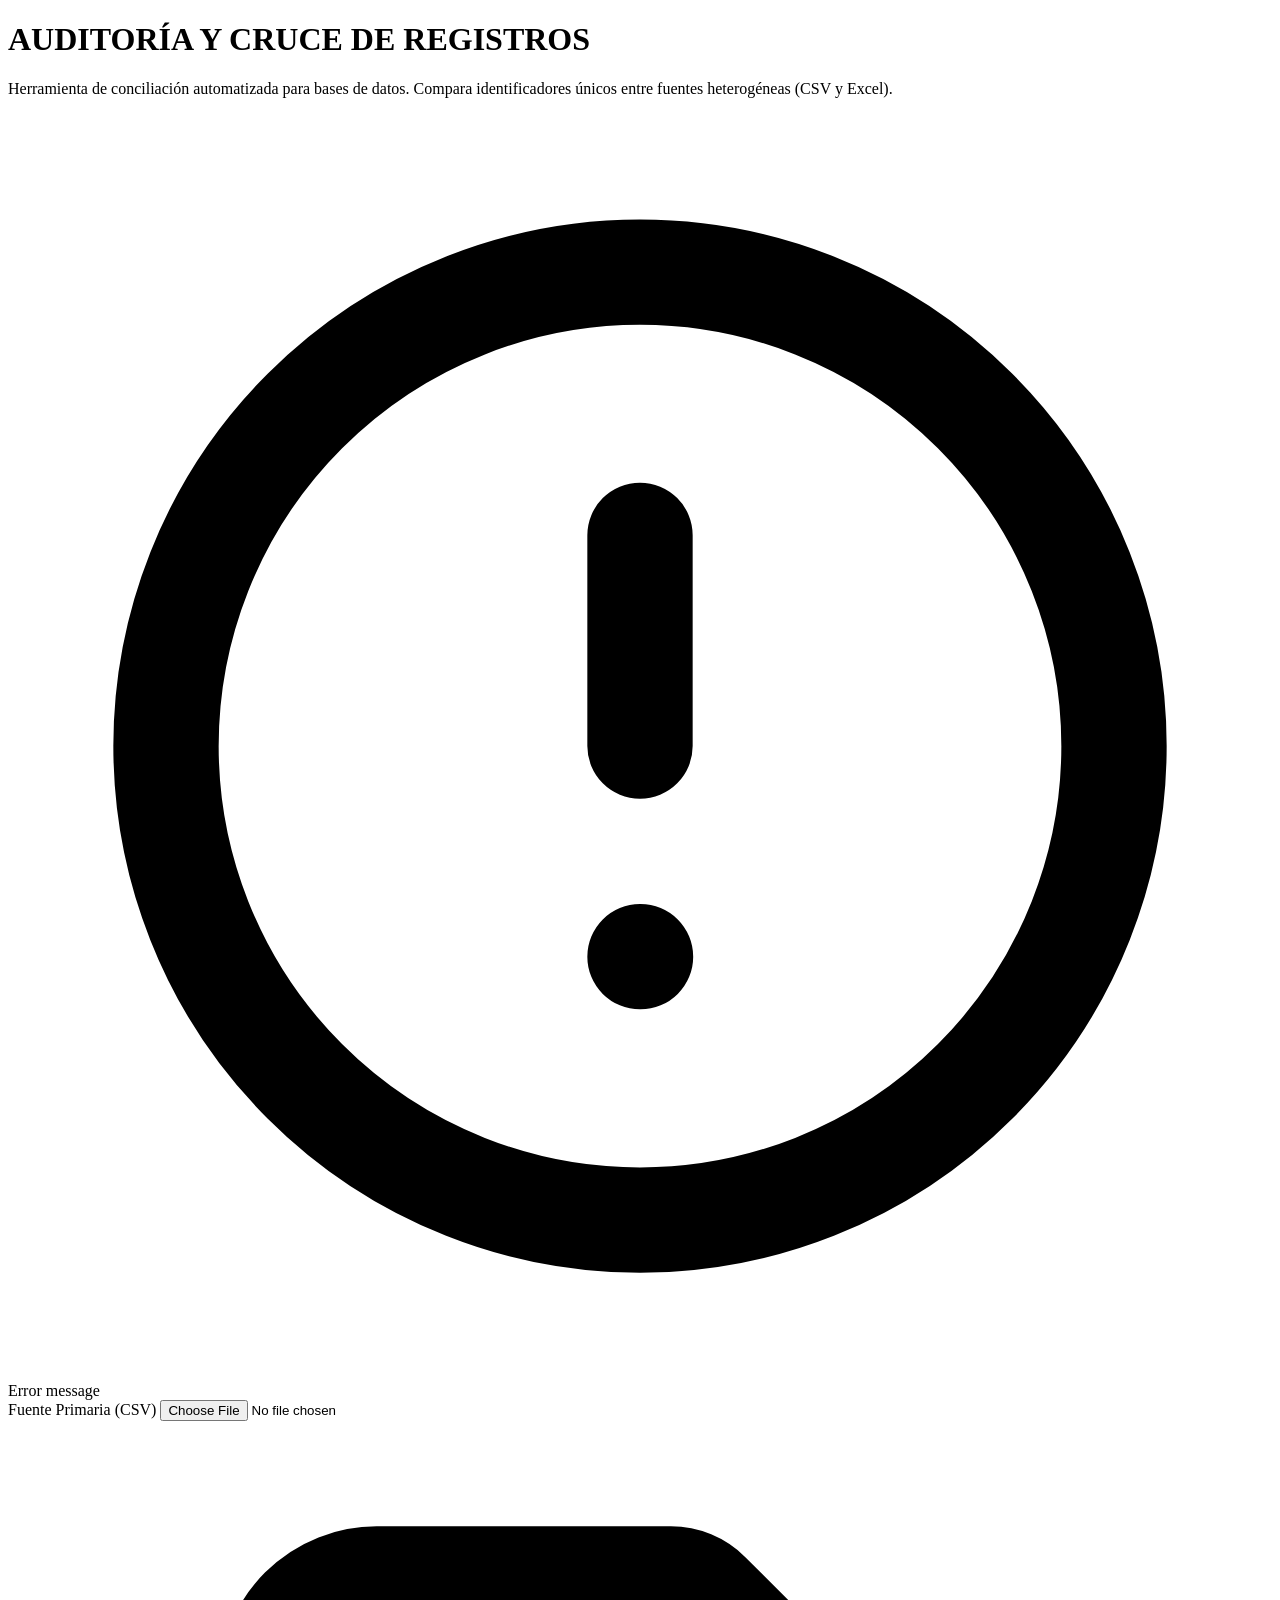
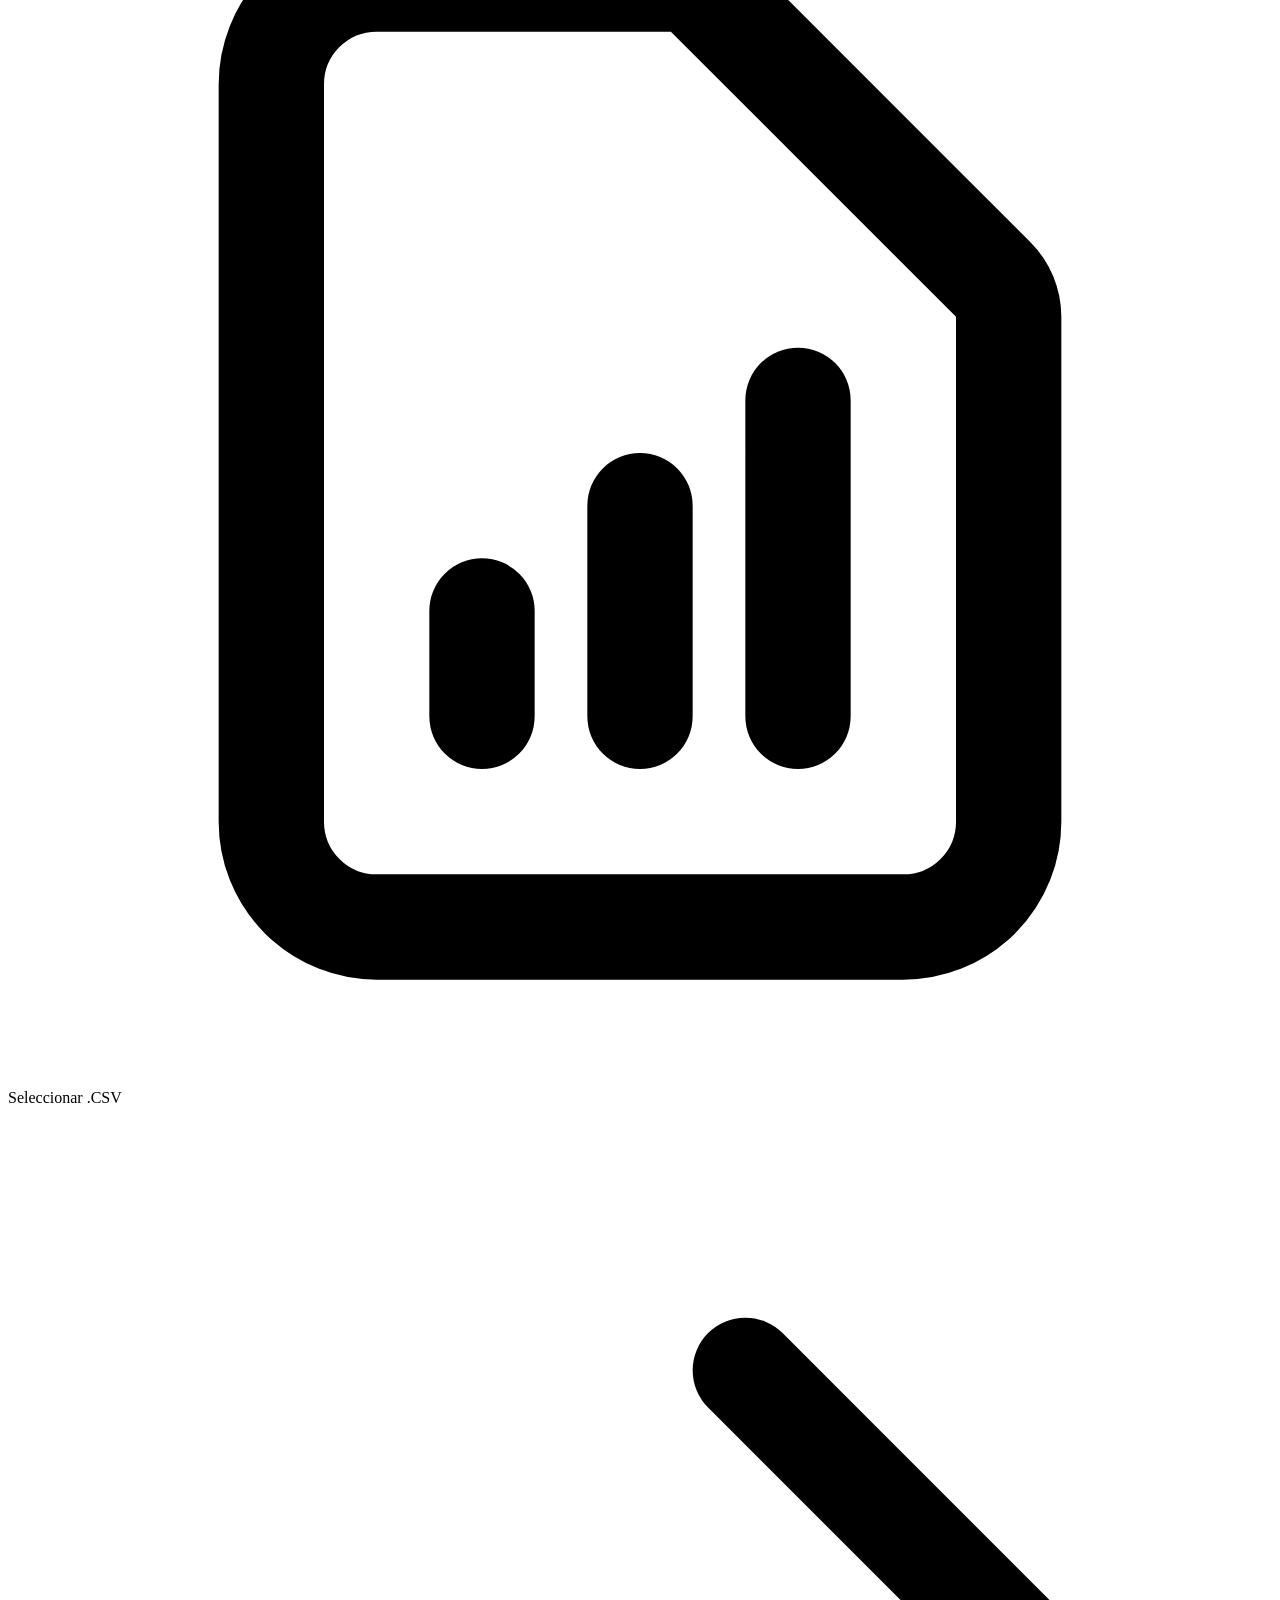
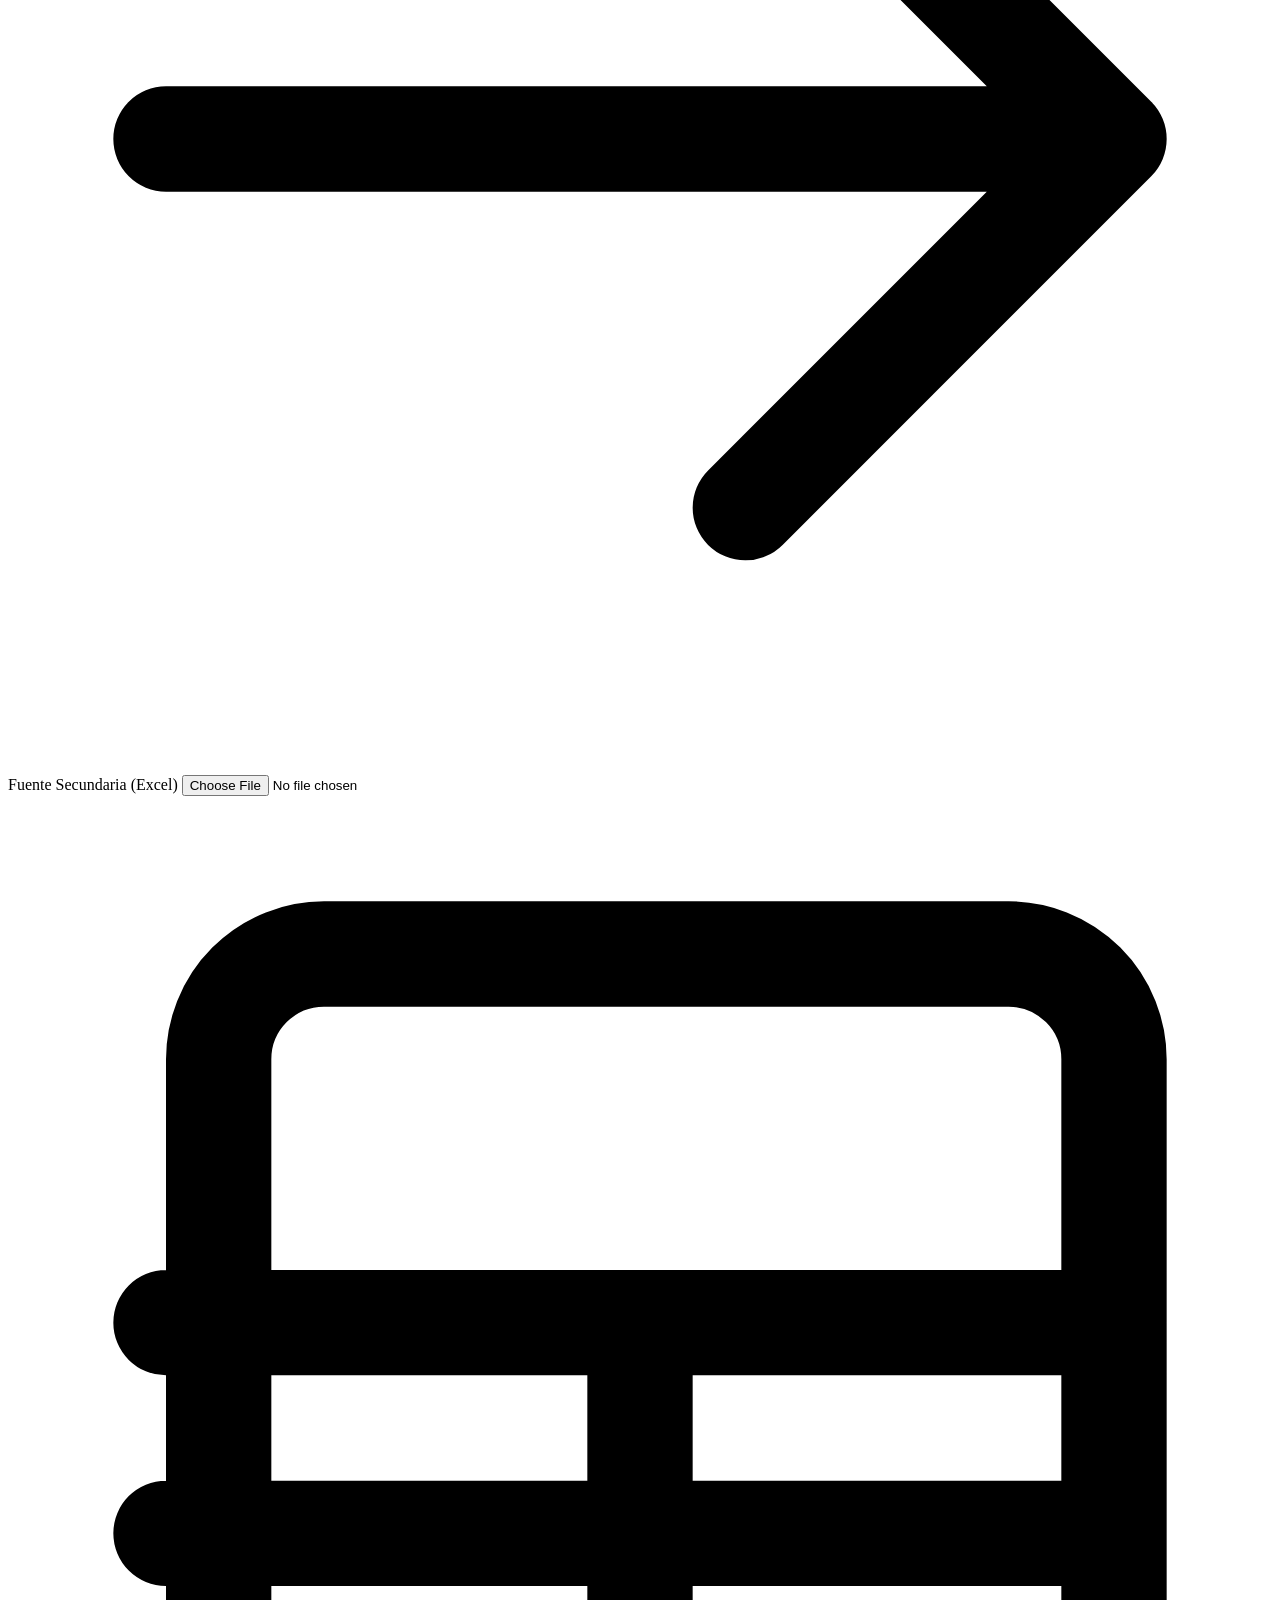
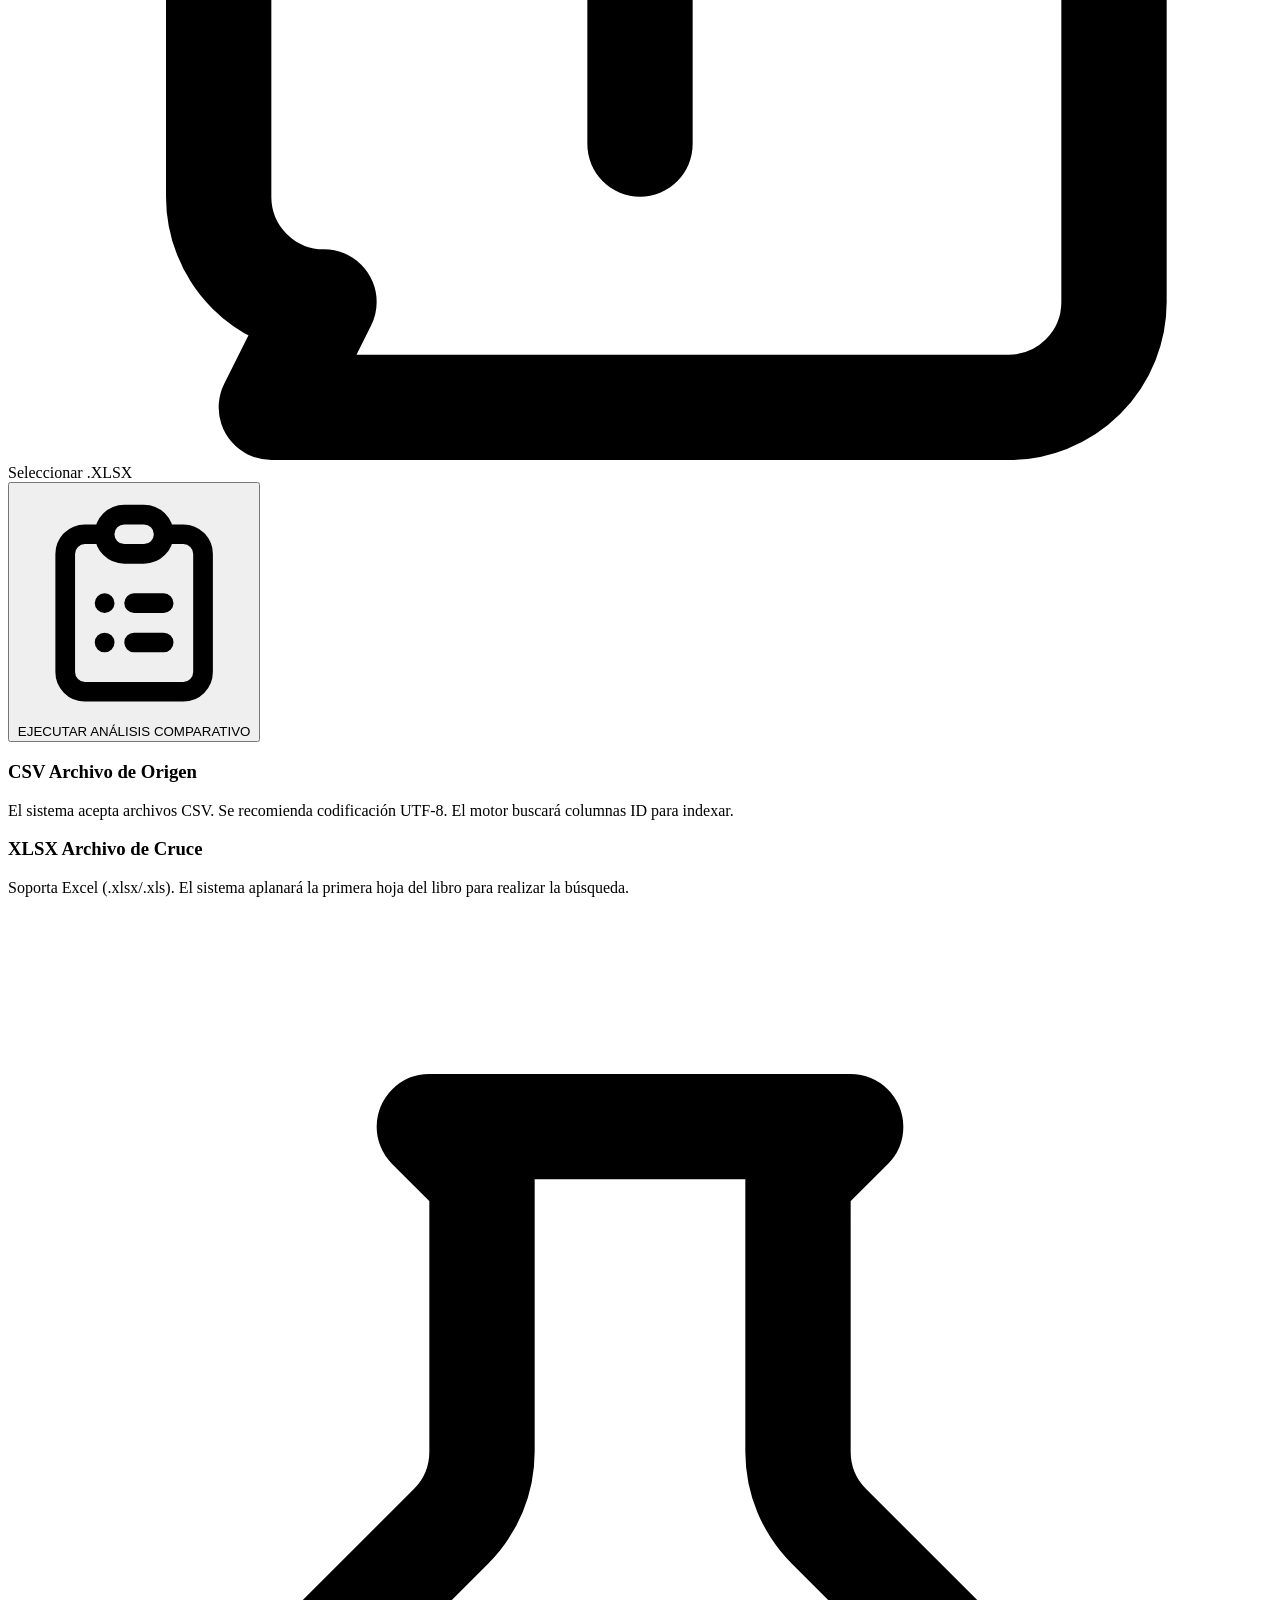
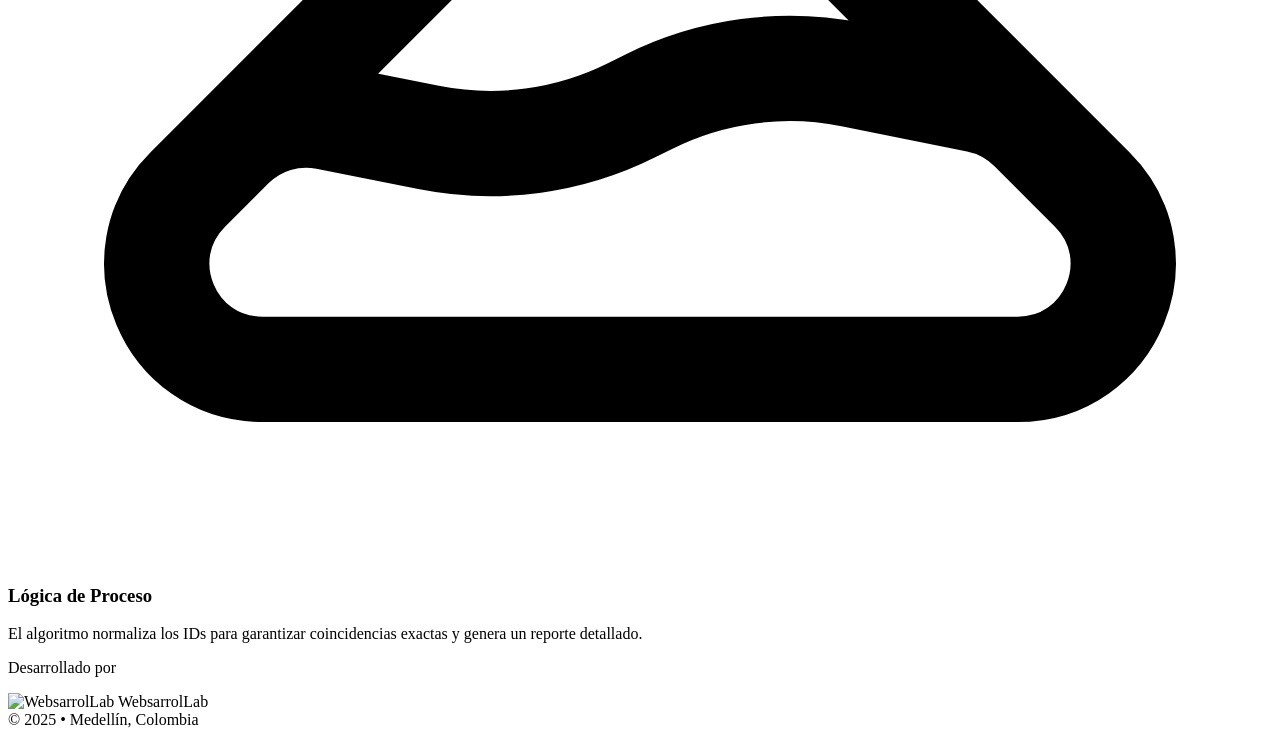
==== src/main/resources/templates/index.html @ a7fdc9ed "feat(excel): soporte multi-hojas Excel (LIVEJOY, SALSA, Olive)" ====
<!DOCTYPE html>
<html xmlns:th="http://www.thymeleaf.org">
<head>
    <meta charset="UTF-8">
    <meta name="viewport" content="width=device-width, initial-scale=1.0">
    <title>Sistema de Auditoría</title>
    <script src="https://cdn.tailwindcss.com"></script>
    <link href="https://fonts.googleapis.com/css2?family=JetBrains+Mono:wght@400;700&family=Plus+Jakarta+Sans:wght@400;600;800&display=swap" rel="stylesheet">
    <script>
        tailwind.config = {
            darkMode: 'class',
            theme: {
                extend: {
                    fontFamily: {
                        sans: ['"Plus Jakarta Sans"', 'sans-serif'],
                        mono: ['"JetBrains Mono"', 'monospace'],
                    },
                    colors: {
                        slate: { 850: '#1e293b', 900: '#0f172a' },
                        accent: '#f97316',
                        brand: '#3b82f6',
                    }
                }
            }
        }
    </script>
</head>
<body class="font-sans text-slate-800 antialiased bg-gray-50">

    <div class="min-h-screen flex flex-col relative">
        
        <div class="bg-slate-900 text-white pt-12 pb-24 relative overflow-hidden shadow-xl z-10">
            <div class="absolute top-0 left-0 w-full h-2 bg-gradient-to-r from-brand-500 via-blue-400 to-accent"></div>
            
            <div class="max-w-6xl mx-auto px-4 sm:px-6 lg:px-8 relative z-10">
                <div class="text-center mb-10">
                    <h1 class="text-3xl md:text-4xl font-extrabold tracking-tight mb-4">
                        AUDITORÍA Y CRUCE DE REGISTROS
                    </h1>
                    <p class="text-slate-400 max-w-2xl mx-auto text-lg font-light">
                        Herramienta de conciliación automatizada para bases de datos. Compara identificadores únicos entre fuentes heterogéneas (CSV y Excel).
                    </p>
                </div>

                <div class="bg-slate-800 rounded-2xl shadow-2xl border border-slate-700 p-1 md:p-8 max-w-4xl mx-auto relative top-4">
                    
                    <div th:if="${error}" class="mb-6 mx-4 bg-red-900/50 border border-red-500 text-red-200 px-4 py-3 rounded flex items-center gap-3">
                        <svg class="w-5 h-5 text-red-400" fill="none" viewBox="0 0 24 24" stroke="currentColor"><path stroke-linecap="round" stroke-linejoin="round" stroke-width="2" d="M12 8v4m0 4h.01M21 12a9 9 0 11-18 0 9 9 0 0118 0z"/></svg>
                        <span class="font-mono text-sm" th:text="${error}">Error message</span>
                    </div>

                    <form action="/compare" method="post" enctype="multipart/form-data" id="uploadForm" class="grid grid-cols-1 md:grid-cols-11 gap-6 items-center p-4">
                        
                        <div class="md:col-span-5 group">
                            <label class="block text-xs font-bold text-slate-400 uppercase tracking-wider mb-2">Fuente Primaria (CSV)</label>
                            <input type="file" name="csvFile" id="csvFile" accept=".csv" class="hidden" onchange="updateUI(this, 'csvBox', 'csvIcon')">
                            <label for="csvFile" id="csvBox" class="flex flex-col items-center justify-center h-32 border-2 border-dashed border-slate-600 rounded-xl cursor-pointer hover:border-brand-500 hover:bg-slate-700/50 transition-all">
                                <svg id="csvIcon" class="w-8 h-8 text-slate-500 mb-2 group-hover:text-brand-400 transition-colors" fill="none" stroke="currentColor" viewBox="0 0 24 24"><path stroke-linecap="round" stroke-linejoin="round" stroke-width="2" d="M9 17v-2m3 2v-4m3 4v-6m2 10H7a2 2 0 01-2-2V5a2 2 0 012-2h5.586a1 1 0 01.707.293l5.414 5.414a1 1 0 01.293.707V19a2 2 0 01-2 2z"></path></svg>
                                <span class="text-sm font-mono text-slate-300 file-name">Seleccionar .CSV</span>
                            </label>
                        </div>

                        <div class="md:col-span-1 flex justify-center">
                            <div class="w-8 h-8 rounded-full bg-slate-700 flex items-center justify-center text-slate-400">
                                <svg class="w-4 h-4" fill="none" stroke="currentColor" viewBox="0 0 24 24"><path stroke-linecap="round" stroke-linejoin="round" stroke-width="2" d="M14 5l7 7m0 0l-7 7m7-7H3"></path></svg>
                            </div>
                        </div>

                        <div class="md:col-span-5 group">
                            <label class="block text-xs font-bold text-slate-400 uppercase tracking-wider mb-2">Fuente Secundaria (Excel)</label>
                            <input type="file" name="excelFile" id="excelFile" accept=".xlsx,.xls" class="hidden" onchange="updateUI(this, 'excelBox', 'excelIcon')">
                            <label for="excelFile" id="excelBox" class="flex flex-col items-center justify-center h-32 border-2 border-dashed border-slate-600 rounded-xl cursor-pointer hover:border-emerald-500 hover:bg-slate-700/50 transition-all">
                                <svg id="excelIcon" class="w-8 h-8 text-slate-500 mb-2 group-hover:text-emerald-400 transition-colors" fill="none" stroke="currentColor" viewBox="0 0 24 24"><path stroke-linecap="round" stroke-linejoin="round" stroke-width="2" d="M3 10h18M3 14h18m-9-4v8m-7 5h14a2 2 0 002-2V5a2 2 0 00-2-2H6a2 2 0 00-2 2v14a2 2 0 002 2z"></path></svg>
                                <span class="text-sm font-mono text-slate-300 file-name">Seleccionar .XLSX</span>
                            </label>
                        </div>

                        <div class="md:col-span-11 mt-2">
                            <button type="submit" id="submitBtn" class="w-full py-4 px-6 bg-accent hover:bg-orange-600 text-white font-bold rounded-lg shadow-lg transform transition hover:-translate-y-0.5 focus:ring-4 focus:ring-orange-500/30 flex items-center justify-center gap-2">
                                <svg class="w-5 h-5" fill="none" stroke="currentColor" viewBox="0 0 24 24"><path stroke-linecap="round" stroke-linejoin="round" stroke-width="2" d="M9 5H7a2 2 0 00-2 2v12a2 2 0 002 2h10a2 2 0 002-2V7a2 2 0 00-2-2h-2M9 5a2 2 0 002 2h2a2 2 0 002-2M9 5a2 2 0 012-2h2a2 2 0 012 2m-3 7h3m-3 4h3m-6-4h.01M9 16h.01"></path></svg>
                                EJECUTAR ANÁLISIS COMPARATIVO
                            </button>
                        </div>
                    </form>
                </div>
            </div>
        </div>

        <div class="flex-grow flex flex-col justify-center py-12 bg-gray-50">
            <div class="max-w-6xl mx-auto px-4 sm:px-6 lg:px-8 w-full">
                <div class="grid grid-cols-1 md:grid-cols-3 gap-10">
                    <div>
                        <h3 class="text-lg font-bold text-slate-900 mb-3 flex items-center gap-2">
                            <span class="px-2 py-1 bg-blue-100 text-blue-700 text-xs font-mono rounded">CSV</span>
                            Archivo de Origen
                        </h3>
                        <p class="text-slate-600 text-sm leading-relaxed">
                            El sistema acepta archivos CSV. Se recomienda codificación UTF-8. El motor buscará columnas ID para indexar.
                        </p>
                    </div>
                    <div>
                        <h3 class="text-lg font-bold text-slate-900 mb-3 flex items-center gap-2">
                            <span class="px-2 py-1 bg-emerald-100 text-emerald-700 text-xs font-mono rounded">XLSX</span>
                            Archivo de Cruce
                        </h3>
                        <p class="text-slate-600 text-sm leading-relaxed">
                            Soporta Excel (.xlsx/.xls). El sistema aplanará la primera hoja del libro para realizar la búsqueda.
                        </p>
                    </div>
                    <div>
                        <h3 class="text-lg font-bold text-slate-900 mb-3 flex items-center gap-2">
                            <svg class="w-5 h-5 text-accent" fill="none" stroke="currentColor" viewBox="0 0 24 24"><path stroke-linecap="round" stroke-linejoin="round" stroke-width="2" d="M19.428 15.428a2 2 0 00-1.022-.547l-2.384-.477a6 6 0 00-3.86.517l-.318.158a6 6 0 01-3.86.517L6.05 15.21a2 2 0 00-1.806.547M8 4h8l-1 1v5.172a2 2 0 00.586 1.414l5 5c1.26 1.26.367 3.414-1.415 3.414H4.828c-1.782 0-2.674-2.154-1.414-3.414l5-5A2 2 0 009 10.172V5L8 4z"></path></svg>
                            Lógica de Proceso
                        </h3>
                        <p class="text-slate-600 text-sm leading-relaxed">
                            El algoritmo normaliza los IDs para garantizar coincidencias exactas y genera un reporte detallado.
                        </p>
                    </div>
                </div>
            </div>
        </div>
    </div>
    <footer class="bg-slate-900 border-t-4 border-accent/20 py-6">
        <div class="max-w-6xl mx-auto px-4 flex flex-col md:flex-row items-center justify-center md:justify-between gap-4">
            
            <div class="flex items-center gap-4">
                <p class="text-[10px] font-bold uppercase tracking-widest text-slate-400">
                    Desarrollado por
                </p>
                <div class="flex items-center gap-3 group cursor-pointer">
                    <img th:src="@{/logo.jpeg}" src="/logo.jpeg" alt="WebsarrolLab" class="h-10 w-auto rounded-full border-2 border-slate-700 group-hover:border-accent transition-colors">
                    <span class="text-white font-bold tracking-tight group-hover:text-accent transition-colors">WebsarrolLab</span>
                </div>
            </div>
            
            <div class="text-[10px] text-slate-500 font-mono">
                © 2025 • Medellín, Colombia
            </div>
        </div>
    </footer>

    <script>
        function updateUI(input, boxId, iconId) {
            const box = document.getElementById(boxId);
            const icon = document.getElementById(iconId);
            const span = box.querySelector('.file-name');
            
            if (input.files && input.files[0]) {
                span.textContent = input.files[0].name;
                span.classList.add('text-white', 'font-bold');
                span.classList.remove('text-slate-300');
                box.classList.remove('border-dashed', 'border-slate-600');
                box.classList.add('border-solid', 'border-brand-500', 'bg-slate-700');
                icon.classList.add('text-white');
                icon.classList.remove('text-slate-500');
            }
        }

        document.getElementById('uploadForm').addEventListener('submit', function() {
            const btn = document.getElementById('submitBtn');
            btn.innerHTML = '<svg class="animate-spin -ml-1 mr-3 h-5 w-5 text-white" xmlns="http://www.w3.org/2000/svg" fill="none" viewBox="0 0 24 24"><circle class="opacity-25" cx="12" cy="12" r="10" stroke="currentColor" stroke-width="4"></circle><path class="opacity-75" fill="currentColor" d="M4 12a8 8 0 018-8V0C5.373 0 0 5.373 0 12h4zm2 5.291A7.962 7.962 0 014 12H0c0 3.042 1.135 5.824 3 7.938l3-2.647z"></path></svg> PROCESANDO...';
            btn.classList.add('opacity-75', 'cursor-not-allowed');
        });
    </script>
</body>
</html>
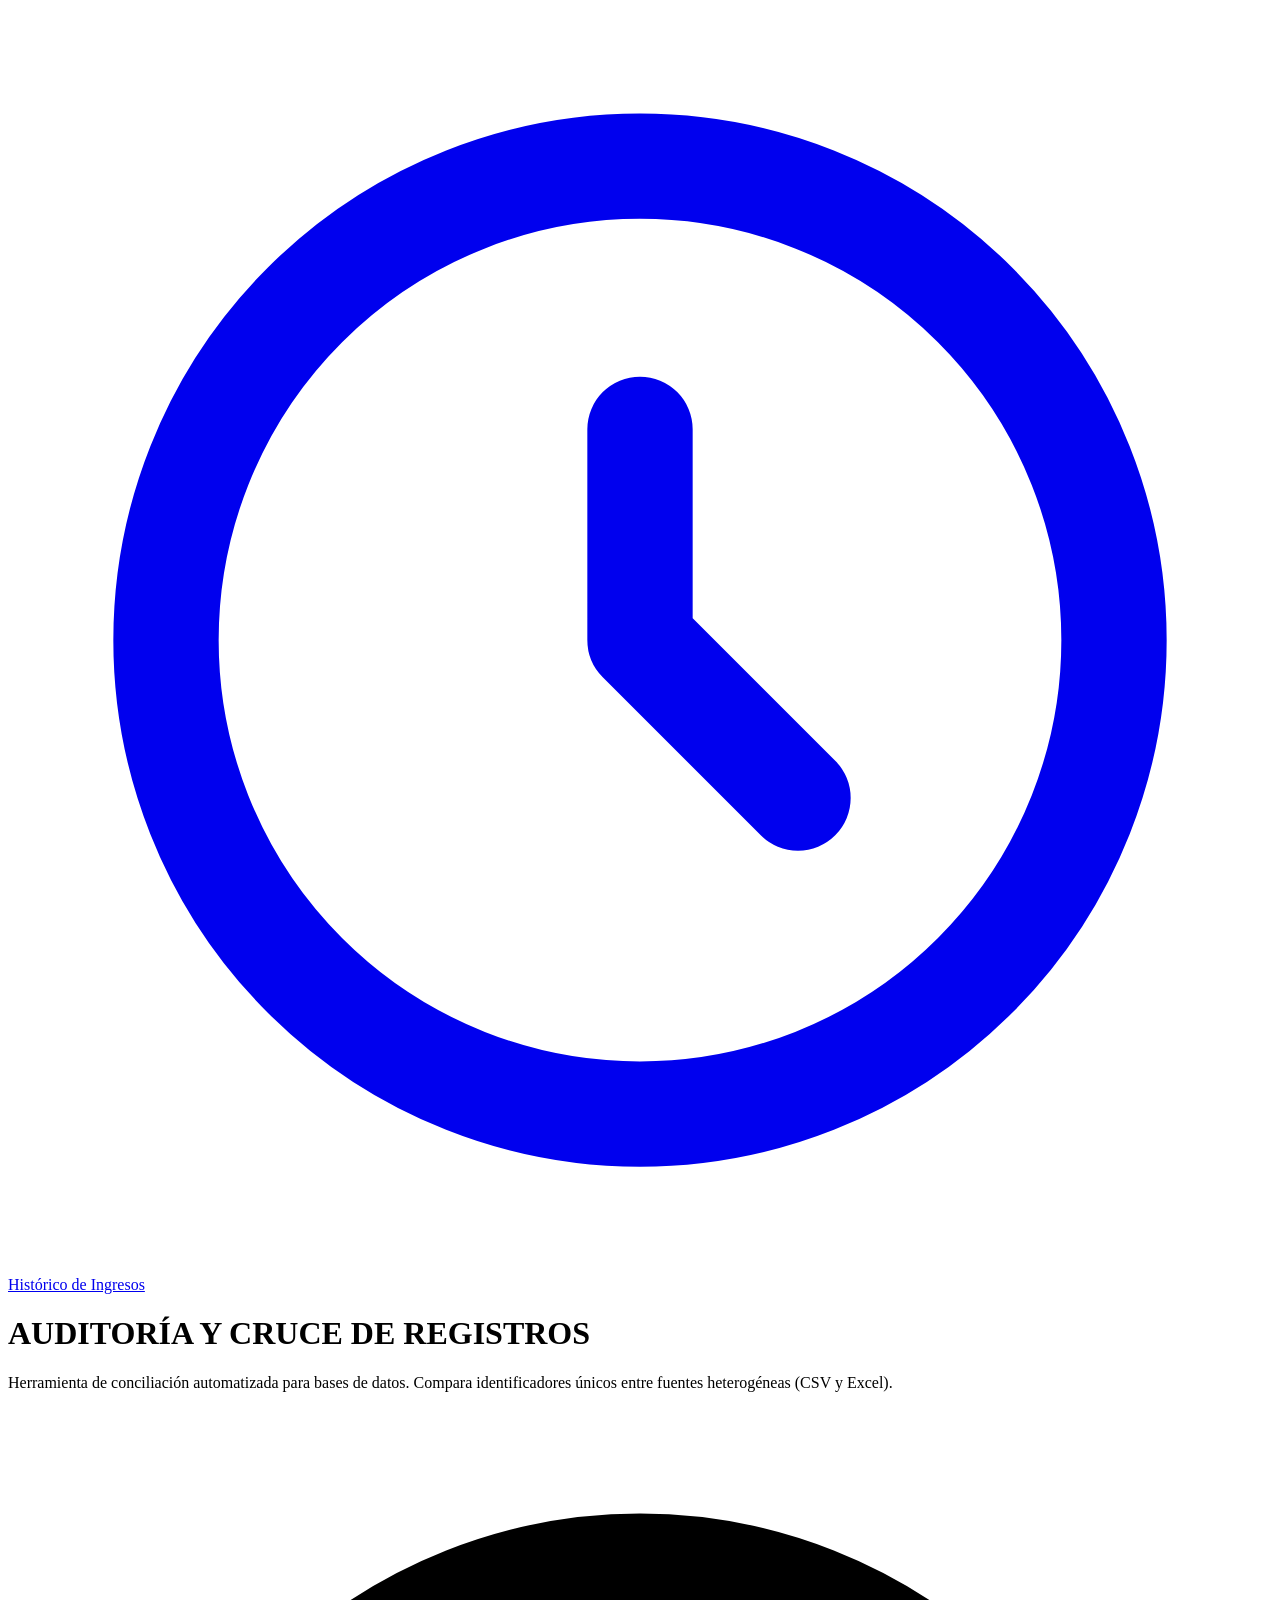
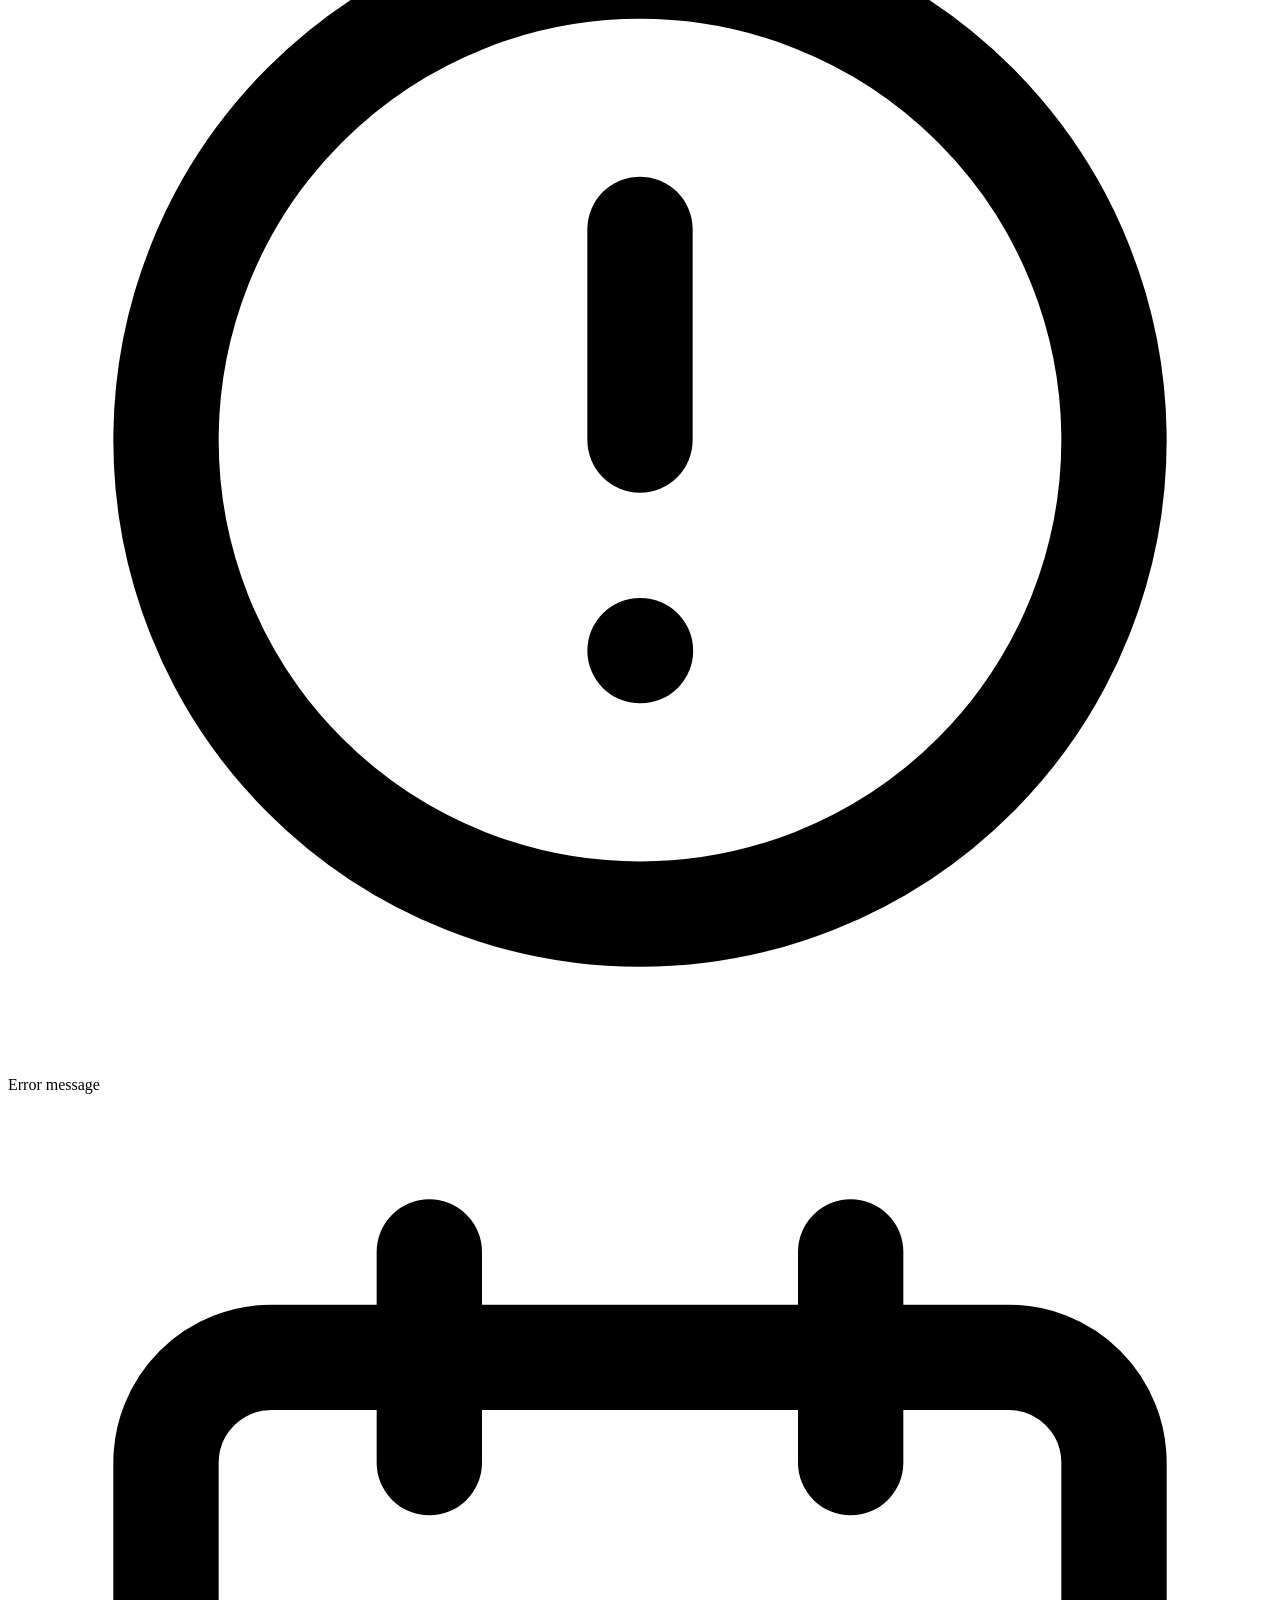
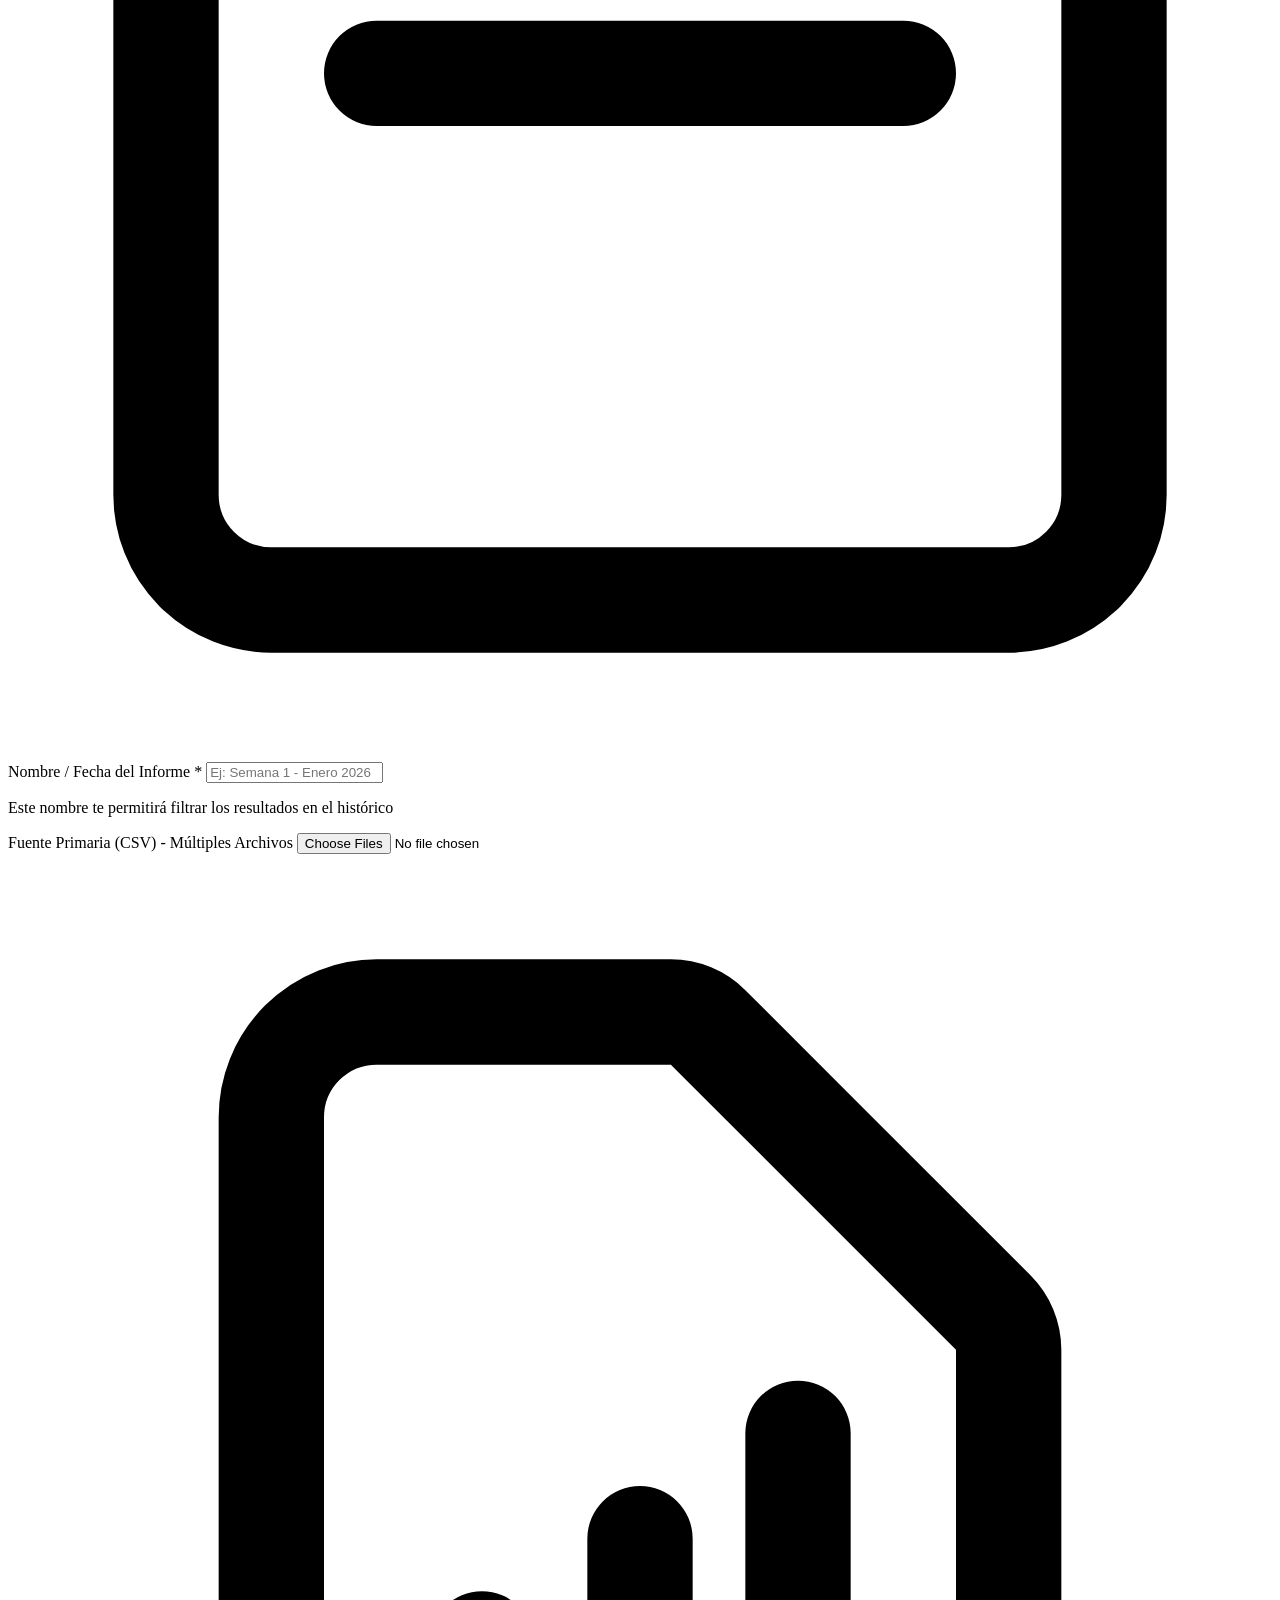
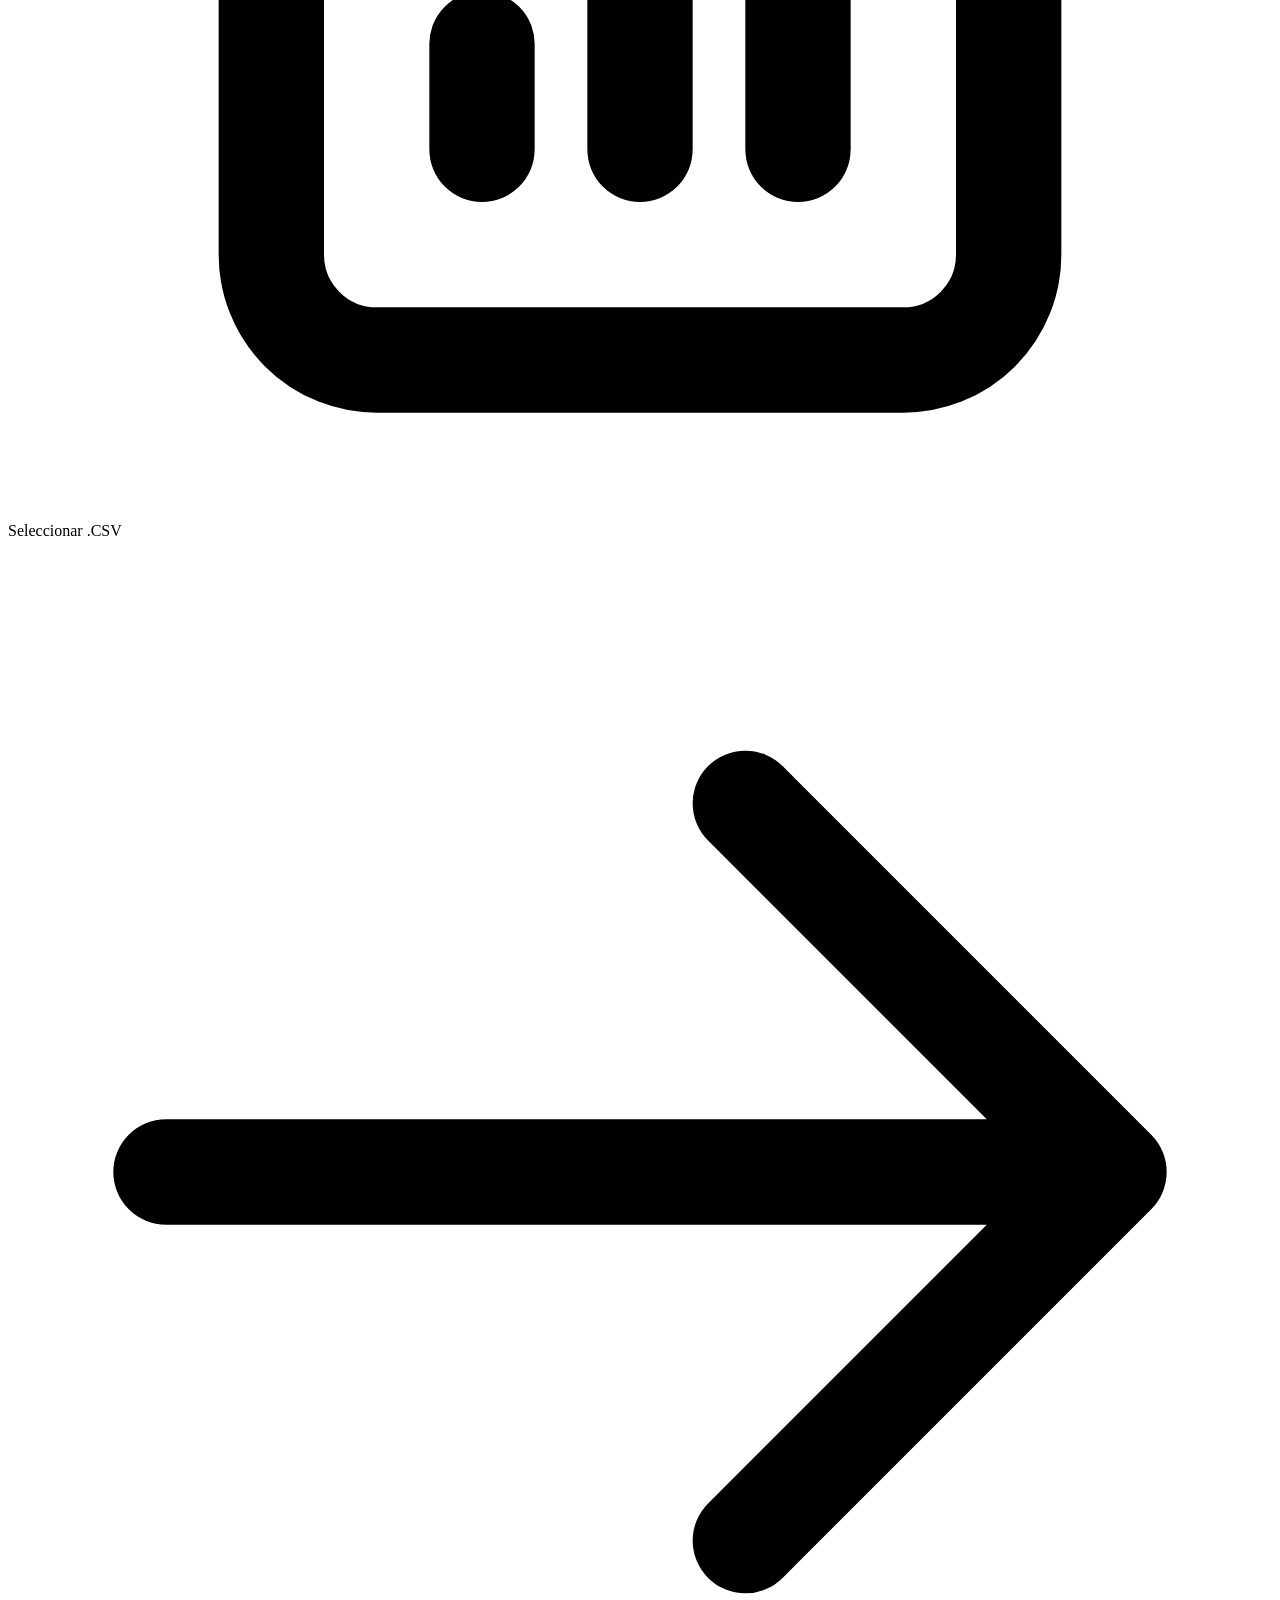
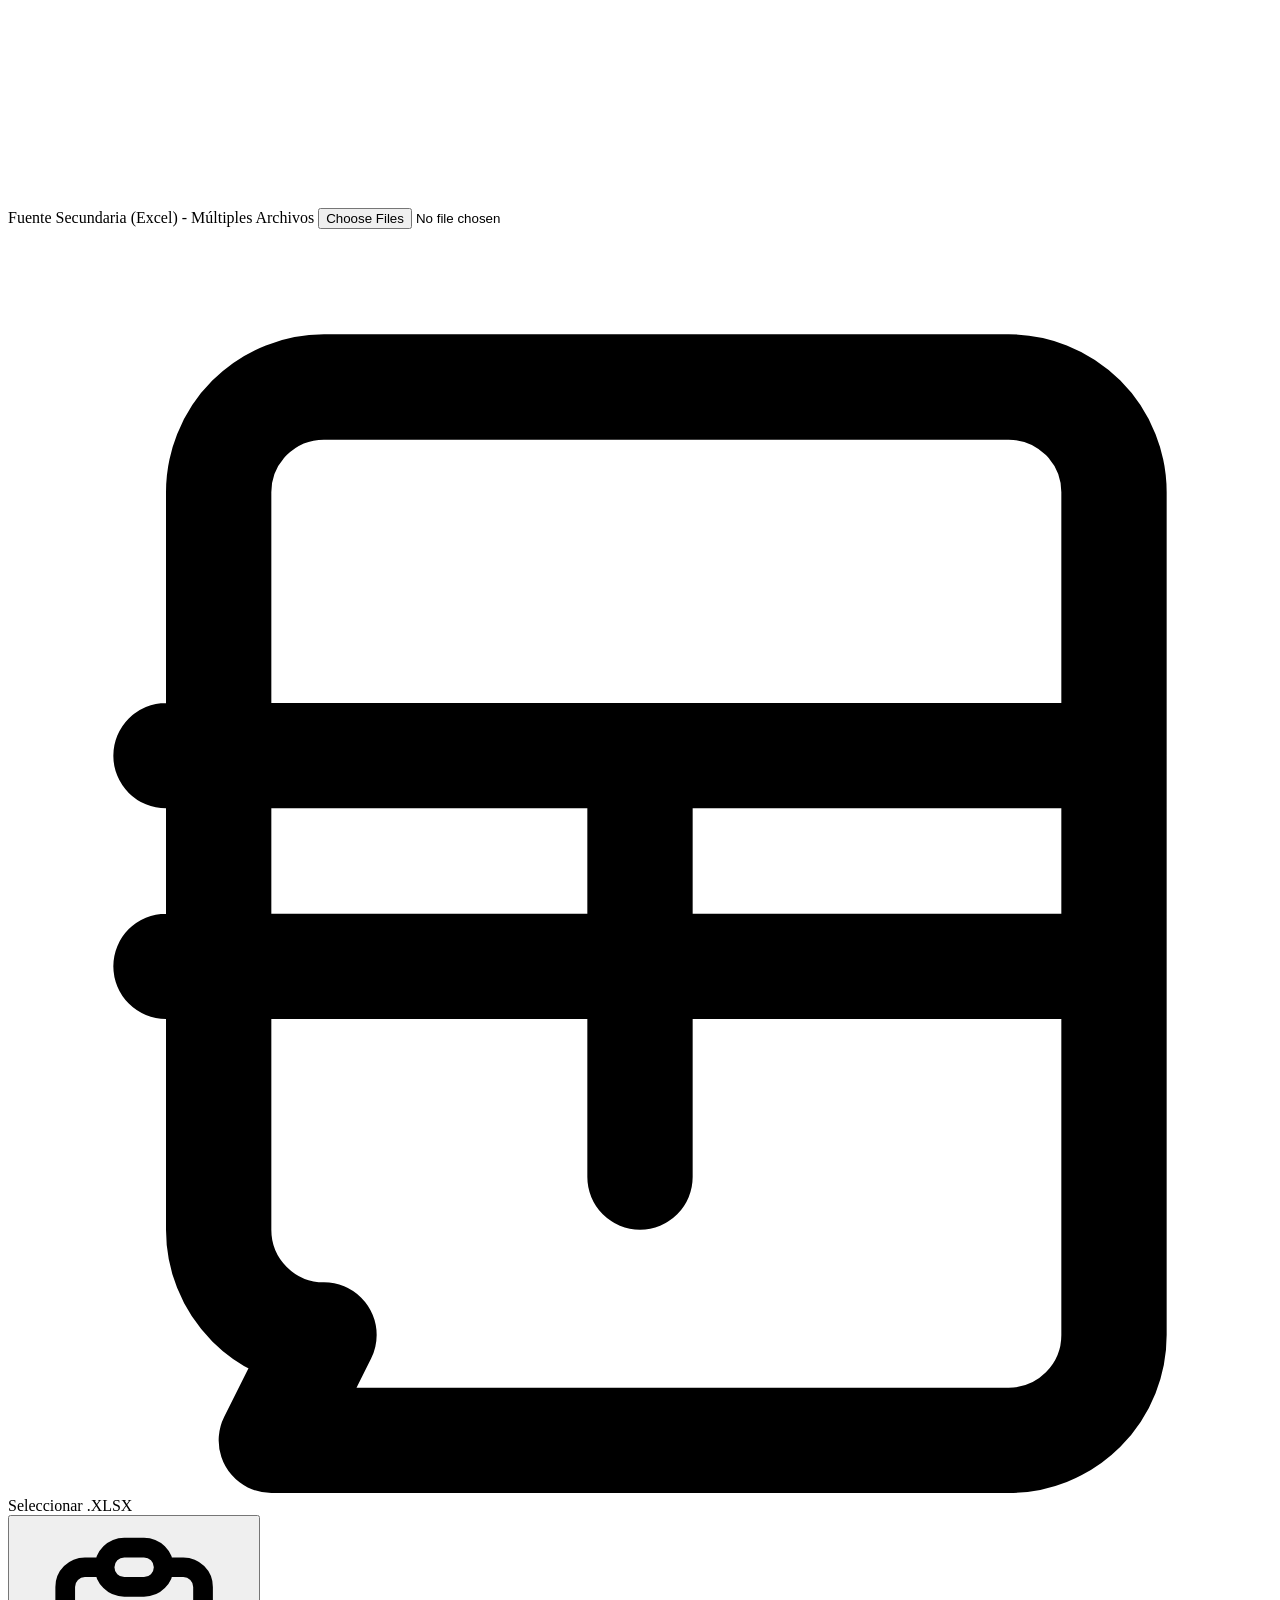
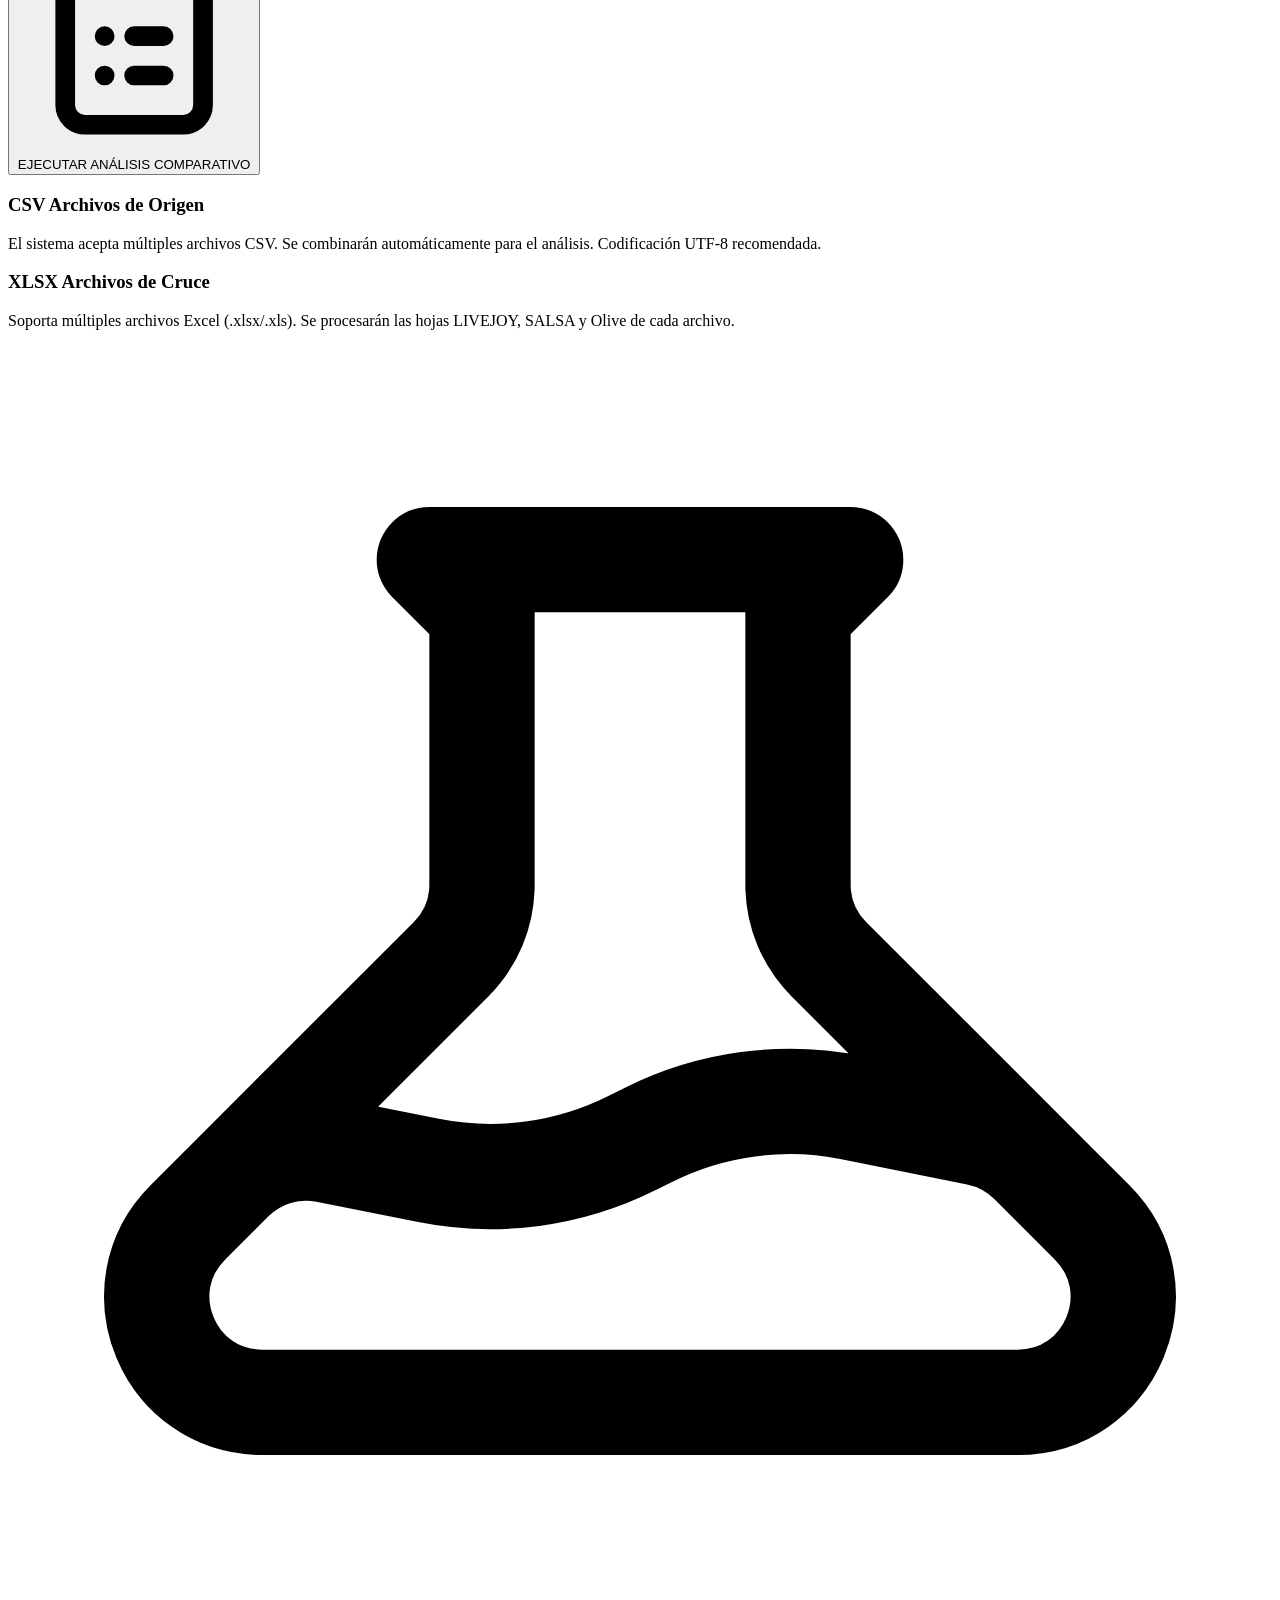
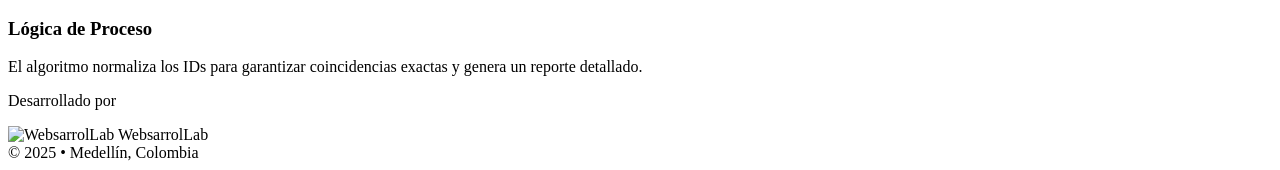
==== commit a7835e3b: "Agregar soporte OLIVE, mejorar UI y navegación, agregar toggle de contraseña" ====
--- a/src/main/resources/templates/index.html
+++ b/src/main/resources/templates/index.html
@@ -33,6 +33,12 @@
             <div class="absolute top-0 left-0 w-full h-2 bg-gradient-to-r from-brand-500 via-blue-400 to-accent"></div>
             
             <div class="max-w-6xl mx-auto px-4 sm:px-6 lg:px-8 relative z-10">
+                <div class="flex justify-end mb-4">
+                    <a href="/historico" class="px-4 py-2 bg-orange-600 hover:bg-orange-700 text-white font-bold rounded-lg transition-colors shadow-sm flex items-center gap-2">
+                        <svg class="w-5 h-5" fill="none" stroke="currentColor" viewBox="0 0 24 24"><path stroke-linecap="round" stroke-linejoin="round" stroke-width="2" d="M12 8v4l3 3m6-3a9 9 0 11-18 0 9 9 0 0118 0z"></path></svg>
+                        Histórico de Ingresos
+                    </a>
+                </div>
                 <div class="text-center mb-10">
                     <h1 class="text-3xl md:text-4xl font-extrabold tracking-tight mb-4">
                         AUDITORÍA Y CRUCE DE REGISTROS
@@ -42,41 +48,52 @@
                     </p>
                 </div>
 
-                <div class="bg-slate-800 rounded-2xl shadow-2xl border border-slate-700 p-1 md:p-8 max-w-4xl mx-auto relative top-4">
+                <div class="bg-slate-800 rounded-2xl shadow-2xl border border-slate-700 p-4 md:p-8 max-w-4xl mx-auto relative top-4">
                     
-                    <div th:if="${error}" class="mb-6 mx-4 bg-red-900/50 border border-red-500 text-red-200 px-4 py-3 rounded flex items-center gap-3">
+                    <div th:if="${error}" class="mb-4 md:mb-6 bg-red-900/50 border border-red-500 text-red-200 px-3 py-2 md:px-4 md:py-3 rounded flex items-center gap-2 md:gap-3">
                         <svg class="w-5 h-5 text-red-400" fill="none" viewBox="0 0 24 24" stroke="currentColor"><path stroke-linecap="round" stroke-linejoin="round" stroke-width="2" d="M12 8v4m0 4h.01M21 12a9 9 0 11-18 0 9 9 0 0118 0z"/></svg>
                         <span class="font-mono text-sm" th:text="${error}">Error message</span>
                     </div>
 
-                    <form action="/compare" method="post" enctype="multipart/form-data" id="uploadForm" class="grid grid-cols-1 md:grid-cols-11 gap-6 items-center p-4">
+                    <form action="/compare" method="post" enctype="multipart/form-data" id="uploadForm" class="grid grid-cols-1 md:grid-cols-11 gap-4 md:gap-6 items-center">
+                        
+                        <div class="md:col-span-11 mb-2">
+                            <label class="block text-xs font-bold text-slate-400 uppercase tracking-wider mb-2">
+                                <svg class="w-4 h-4 inline mr-1" fill="none" stroke="currentColor" viewBox="0 0 24 24"><path stroke-linecap="round" stroke-linejoin="round" stroke-width="2" d="M8 7V3m8 4V3m-9 8h10M5 21h14a2 2 0 002-2V7a2 2 0 00-2-2H5a2 2 0 00-2 2v12a2 2 0 002 2z"></path></svg>
+                                Nombre / Fecha del Informe *
+                            </label>
+                            <input type="text" name="periodoComparacion" id="periodoComparacion" required
+                                placeholder="Ej: Semana 1 - Enero 2026" 
+                                class="w-full px-4 py-3 bg-slate-700 border-2 border-slate-600 text-white rounded-lg focus:border-accent focus:outline-none placeholder-slate-500">
+                            <p class="text-xs text-slate-500 mt-1">Este nombre te permitirá filtrar los resultados en el histórico</p>
+                        </div>
                         
                         <div class="md:col-span-5 group">
-                            <label class="block text-xs font-bold text-slate-400 uppercase tracking-wider mb-2">Fuente Primaria (CSV)</label>
-                            <input type="file" name="csvFile" id="csvFile" accept=".csv" class="hidden" onchange="updateUI(this, 'csvBox', 'csvIcon')">
-                            <label for="csvFile" id="csvBox" class="flex flex-col items-center justify-center h-32 border-2 border-dashed border-slate-600 rounded-xl cursor-pointer hover:border-brand-500 hover:bg-slate-700/50 transition-all">
+                            <label class="block text-xs font-bold text-slate-400 uppercase tracking-wider mb-2">Fuente Primaria (CSV) - Múltiples Archivos</label>
+                            <input type="file" name="csvFiles" id="csvFile" accept=".csv" multiple class="hidden" onchange="updateUI(this, 'csvBox', 'csvIcon')">
+                            <label for="csvFile" id="csvBox" class="flex flex-col items-center justify-center h-28 md:h-32 border-2 border-dashed border-slate-600 rounded-xl cursor-pointer hover:border-brand-500 hover:bg-slate-700/50 transition-all">
                                 <svg id="csvIcon" class="w-8 h-8 text-slate-500 mb-2 group-hover:text-brand-400 transition-colors" fill="none" stroke="currentColor" viewBox="0 0 24 24"><path stroke-linecap="round" stroke-linejoin="round" stroke-width="2" d="M9 17v-2m3 2v-4m3 4v-6m2 10H7a2 2 0 01-2-2V5a2 2 0 012-2h5.586a1 1 0 01.707.293l5.414 5.414a1 1 0 01.293.707V19a2 2 0 01-2 2z"></path></svg>
                                 <span class="text-sm font-mono text-slate-300 file-name">Seleccionar .CSV</span>
                             </label>
                         </div>
 
-                        <div class="md:col-span-1 flex justify-center">
-                            <div class="w-8 h-8 rounded-full bg-slate-700 flex items-center justify-center text-slate-400">
+                        <div class="md:col-span-1 flex justify-center my-1 md:my-0">
+                            <div class="w-8 h-8 rounded-full bg-slate-700 flex items-center justify-center text-slate-400 rotate-90 md:rotate-0">
                                 <svg class="w-4 h-4" fill="none" stroke="currentColor" viewBox="0 0 24 24"><path stroke-linecap="round" stroke-linejoin="round" stroke-width="2" d="M14 5l7 7m0 0l-7 7m7-7H3"></path></svg>
                             </div>
                         </div>
 
                         <div class="md:col-span-5 group">
-                            <label class="block text-xs font-bold text-slate-400 uppercase tracking-wider mb-2">Fuente Secundaria (Excel)</label>
-                            <input type="file" name="excelFile" id="excelFile" accept=".xlsx,.xls" class="hidden" onchange="updateUI(this, 'excelBox', 'excelIcon')">
-                            <label for="excelFile" id="excelBox" class="flex flex-col items-center justify-center h-32 border-2 border-dashed border-slate-600 rounded-xl cursor-pointer hover:border-emerald-500 hover:bg-slate-700/50 transition-all">
+                            <label class="block text-xs font-bold text-slate-400 uppercase tracking-wider mb-2">Fuente Secundaria (Excel) - Múltiples Archivos</label>
+                            <input type="file" name="excelFiles" id="excelFile" accept=".xlsx,.xls" multiple class="hidden" onchange="updateUI(this, 'excelBox', 'excelIcon')">
+                            <label for="excelFile" id="excelBox" class="flex flex-col items-center justify-center h-28 md:h-32 border-2 border-dashed border-slate-600 rounded-xl cursor-pointer hover:border-emerald-500 hover:bg-slate-700/50 transition-all">
                                 <svg id="excelIcon" class="w-8 h-8 text-slate-500 mb-2 group-hover:text-emerald-400 transition-colors" fill="none" stroke="currentColor" viewBox="0 0 24 24"><path stroke-linecap="round" stroke-linejoin="round" stroke-width="2" d="M3 10h18M3 14h18m-9-4v8m-7 5h14a2 2 0 002-2V5a2 2 0 00-2-2H6a2 2 0 00-2 2v14a2 2 0 002 2z"></path></svg>
                                 <span class="text-sm font-mono text-slate-300 file-name">Seleccionar .XLSX</span>
                             </label>
                         </div>
 
-                        <div class="md:col-span-11 mt-2">
-                            <button type="submit" id="submitBtn" class="w-full py-4 px-6 bg-accent hover:bg-orange-600 text-white font-bold rounded-lg shadow-lg transform transition hover:-translate-y-0.5 focus:ring-4 focus:ring-orange-500/30 flex items-center justify-center gap-2">
+                        <div class="md:col-span-11 mt-2 md:mt-4">
+                            <button type="submit" id="submitBtn" class="w-full py-3 md:py-4 px-4 md:px-6 bg-accent hover:bg-orange-600 text-white text-sm md:text-base font-bold rounded-lg shadow-lg transform transition hover:-translate-y-0.5 focus:ring-4 focus:ring-orange-500/30 flex items-center justify-center gap-2">
                                 <svg class="w-5 h-5" fill="none" stroke="currentColor" viewBox="0 0 24 24"><path stroke-linecap="round" stroke-linejoin="round" stroke-width="2" d="M9 5H7a2 2 0 00-2 2v12a2 2 0 002 2h10a2 2 0 002-2V7a2 2 0 00-2-2h-2M9 5a2 2 0 002 2h2a2 2 0 002-2M9 5a2 2 0 012-2h2a2 2 0 012 2m-3 7h3m-3 4h3m-6-4h.01M9 16h.01"></path></svg>
                                 EJECUTAR ANÁLISIS COMPARATIVO
                             </button>
@@ -86,25 +103,25 @@
             </div>
         </div>
 
-        <div class="flex-grow flex flex-col justify-center py-12 bg-gray-50">
+        <div class="flex-grow flex flex-col justify-center py-8 md:py-12 bg-gray-50">
             <div class="max-w-6xl mx-auto px-4 sm:px-6 lg:px-8 w-full">
-                <div class="grid grid-cols-1 md:grid-cols-3 gap-10">
+                <div class="grid grid-cols-1 md:grid-cols-3 gap-6 md:gap-10">
                     <div>
                         <h3 class="text-lg font-bold text-slate-900 mb-3 flex items-center gap-2">
                             <span class="px-2 py-1 bg-blue-100 text-blue-700 text-xs font-mono rounded">CSV</span>
-                            Archivo de Origen
+                            Archivos de Origen
                         </h3>
                         <p class="text-slate-600 text-sm leading-relaxed">
-                            El sistema acepta archivos CSV. Se recomienda codificación UTF-8. El motor buscará columnas ID para indexar.
+                            El sistema acepta múltiples archivos CSV. Se combinarán automáticamente para el análisis. Codificación UTF-8 recomendada.
                         </p>
                     </div>
                     <div>
                         <h3 class="text-lg font-bold text-slate-900 mb-3 flex items-center gap-2">
                             <span class="px-2 py-1 bg-emerald-100 text-emerald-700 text-xs font-mono rounded">XLSX</span>
-                            Archivo de Cruce
+                            Archivos de Cruce
                         </h3>
                         <p class="text-slate-600 text-sm leading-relaxed">
-                            Soporta Excel (.xlsx/.xls). El sistema aplanará la primera hoja del libro para realizar la búsqueda.
+                            Soporta múltiples archivos Excel (.xlsx/.xls). Se procesarán las hojas LIVEJOY, SALSA y Olive de cada archivo.
                         </p>
                     </div>
                     <div>
@@ -120,8 +137,8 @@
             </div>
         </div>
     </div>
-    <footer class="bg-slate-900 border-t-4 border-accent/20 py-6">
-        <div class="max-w-6xl mx-auto px-4 flex flex-col md:flex-row items-center justify-center md:justify-between gap-4">
+    <footer class="bg-slate-900 border-t-4 border-accent/20 py-4 md:py-6">
+        <div class="max-w-6xl mx-auto px-3 md:px-4 flex flex-col md:flex-row items-center justify-center md:justify-between gap-3 md:gap-4">
             
             <div class="flex items-center gap-4">
                 <p class="text-[10px] font-bold uppercase tracking-widest text-slate-400">
@@ -145,8 +162,12 @@
             const icon = document.getElementById(iconId);
             const span = box.querySelector('.file-name');
             
-            if (input.files && input.files[0]) {
-                span.textContent = input.files[0].name;
+            if (input.files && input.files.length > 0) {
+                if (input.files.length === 1) {
+                    span.textContent = input.files[0].name;
+                } else {
+                    span.textContent = input.files.length + ' archivos seleccionados';
+                }
                 span.classList.add('text-white', 'font-bold');
                 span.classList.remove('text-slate-300');
                 box.classList.remove('border-dashed', 'border-slate-600');
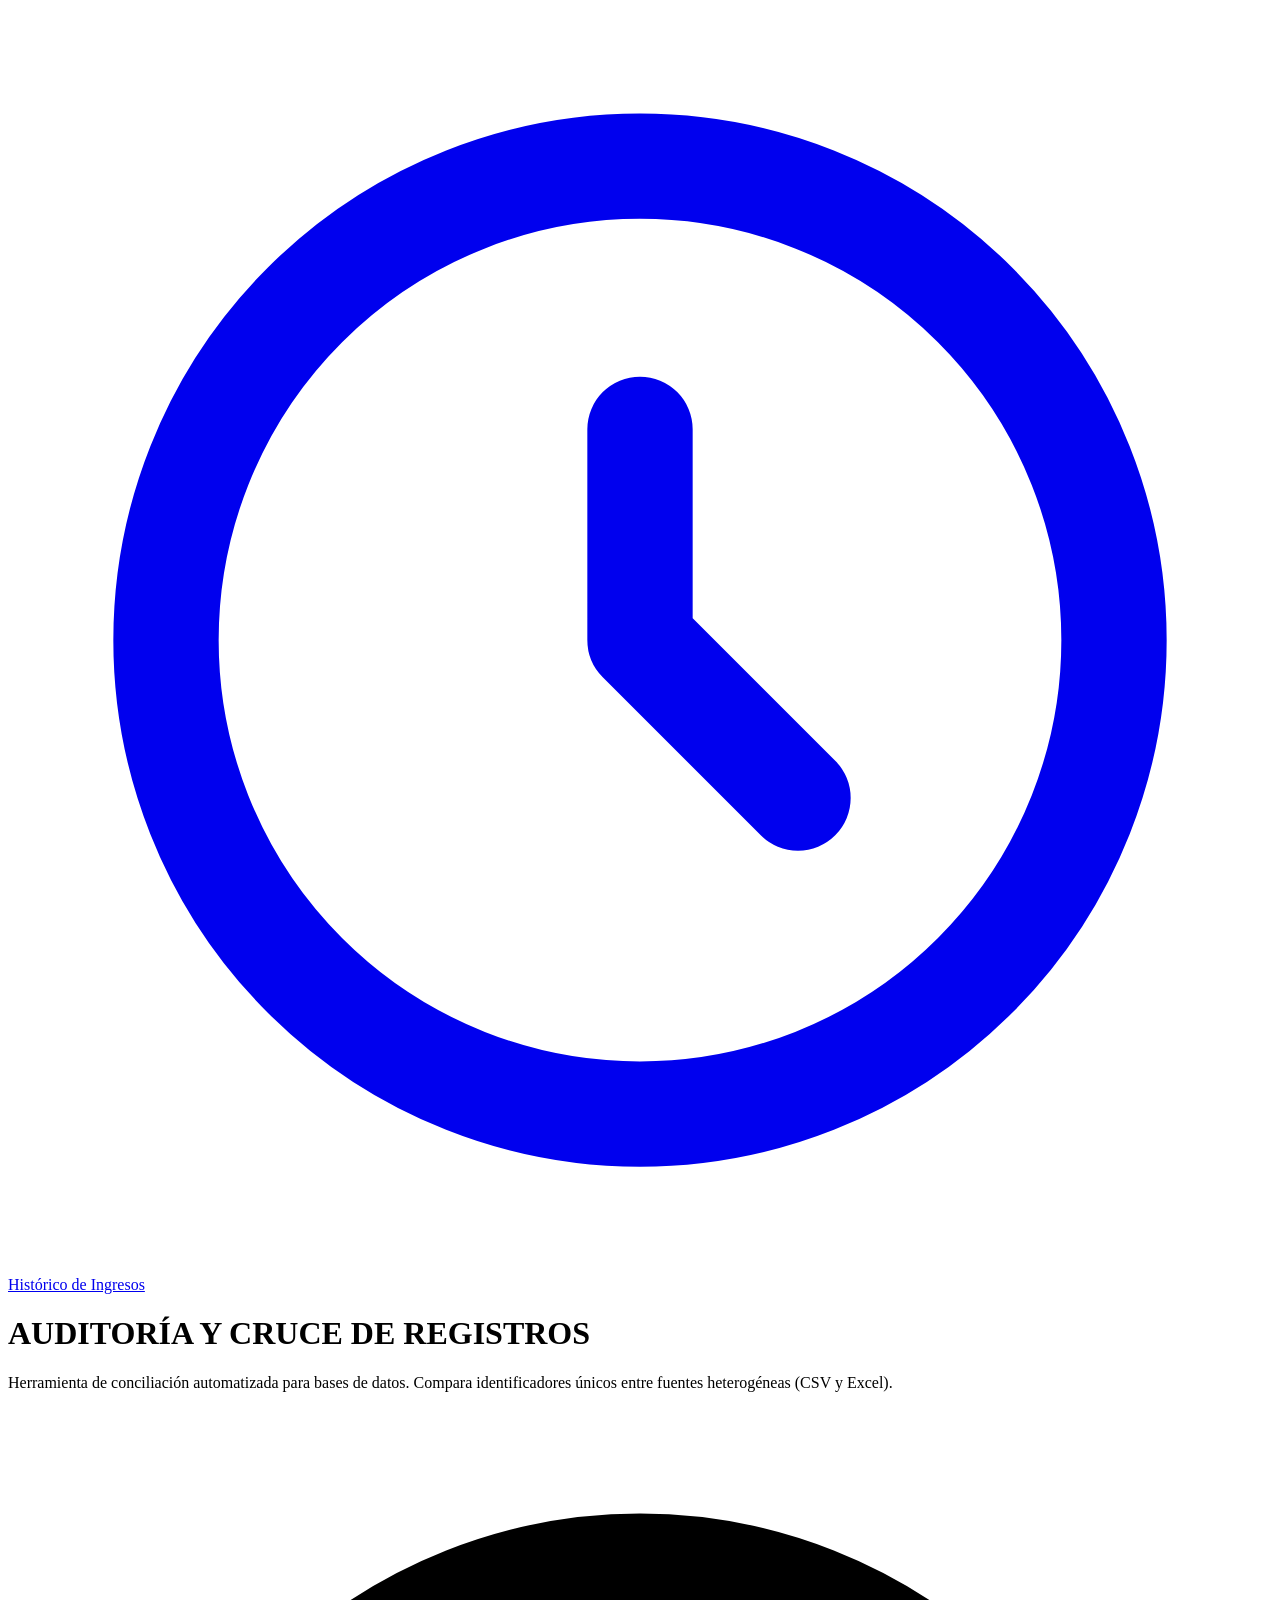
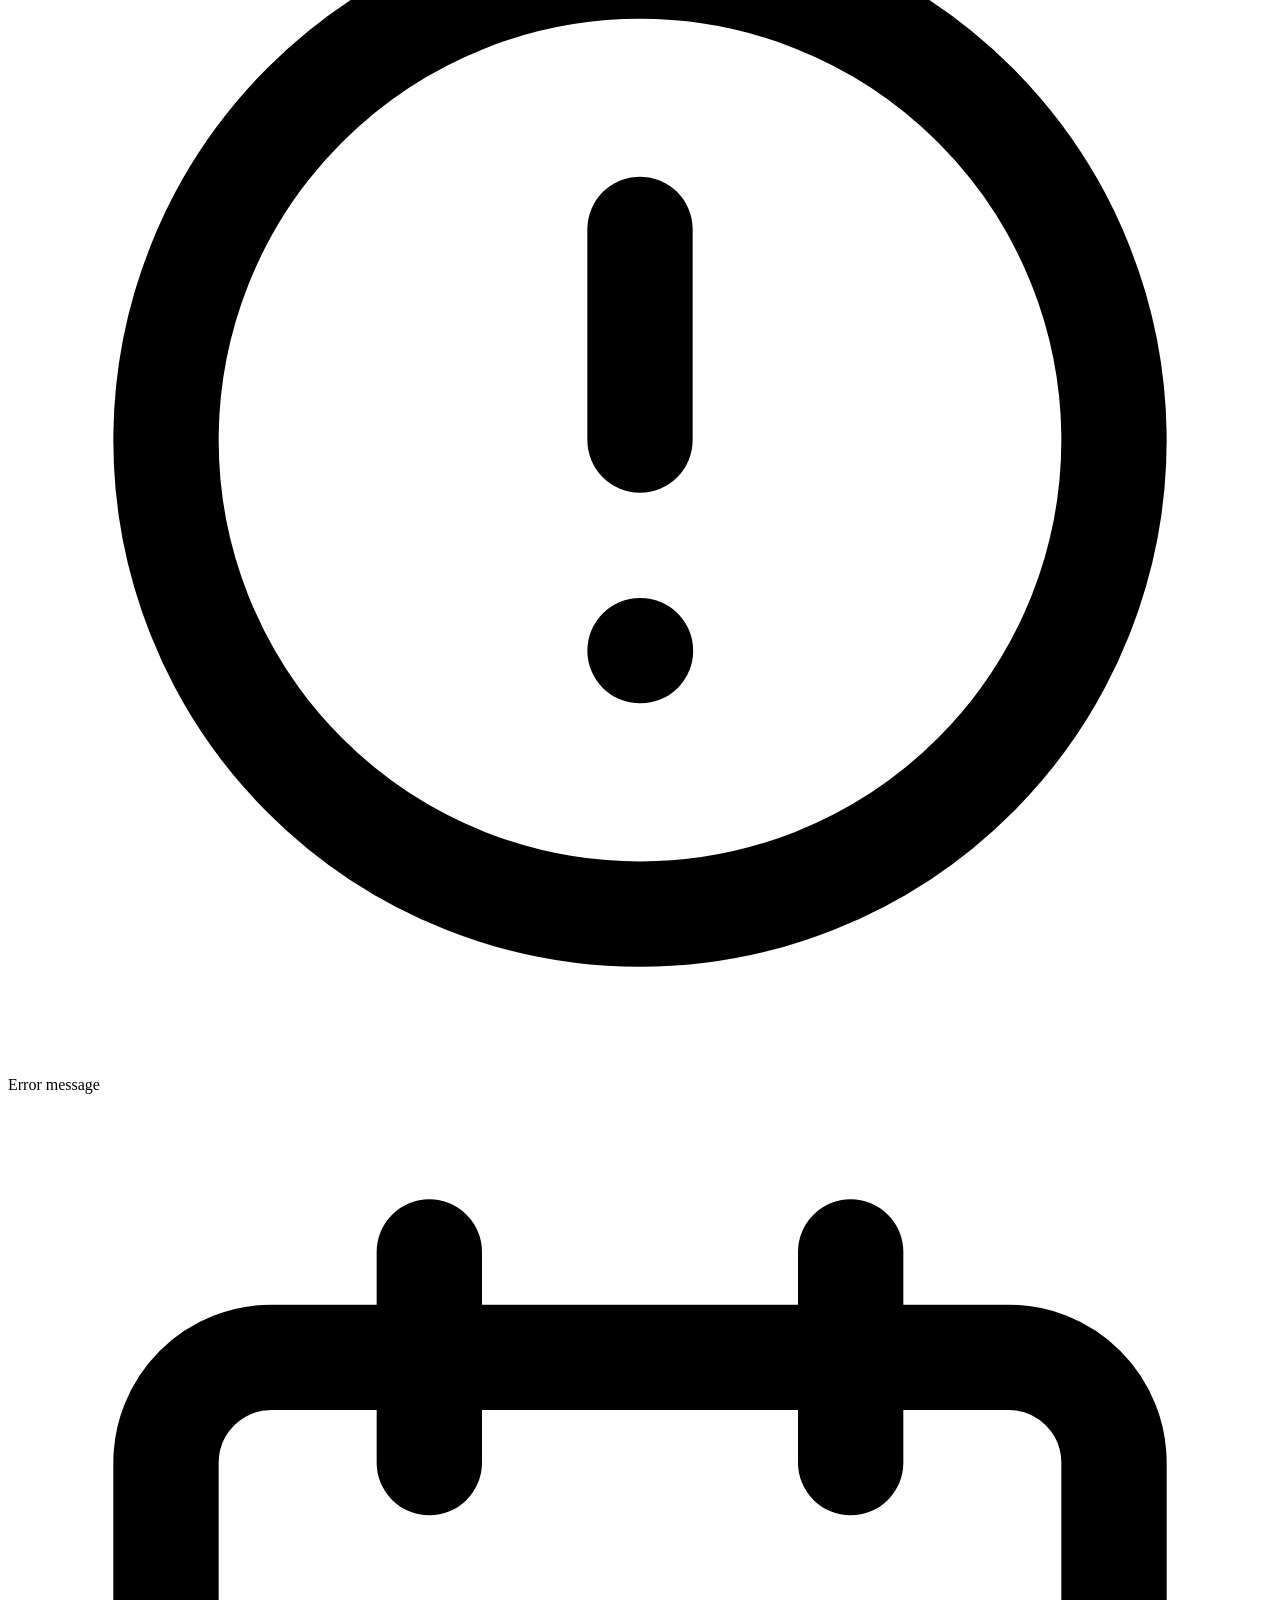
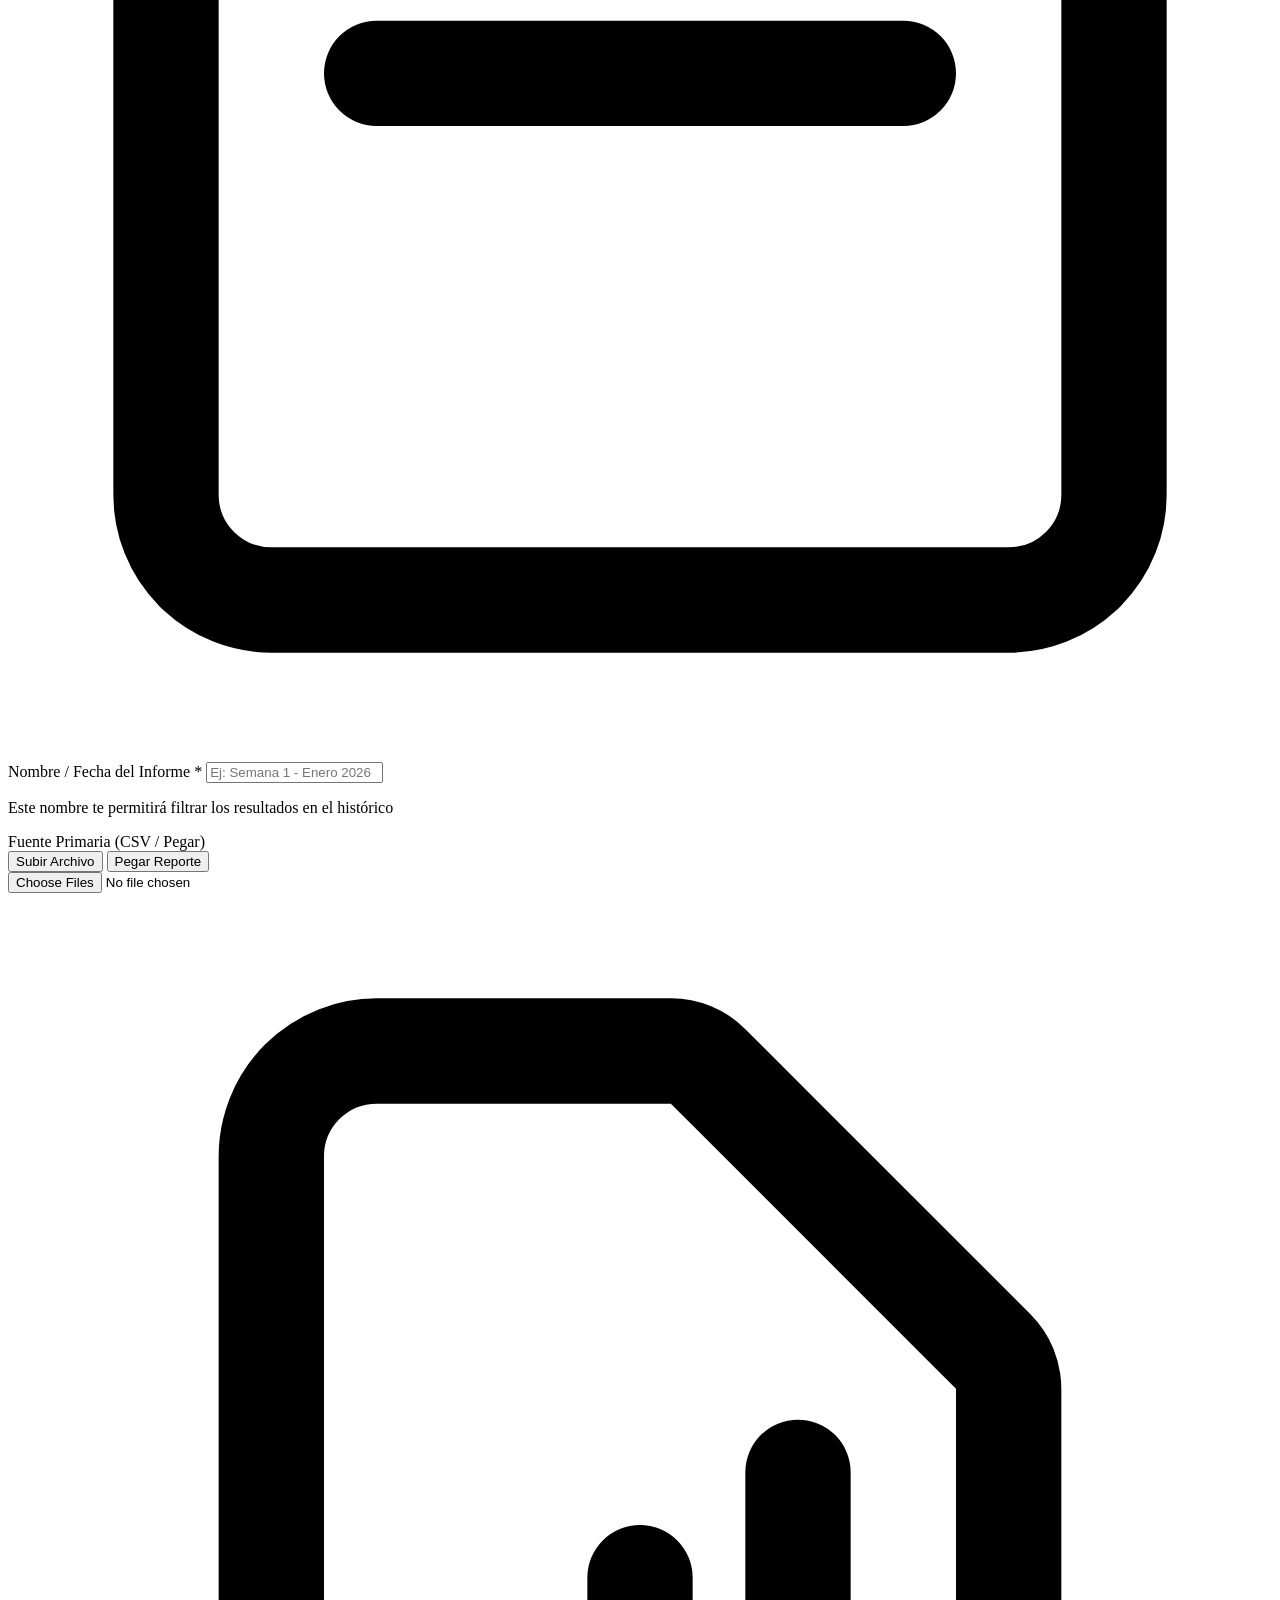
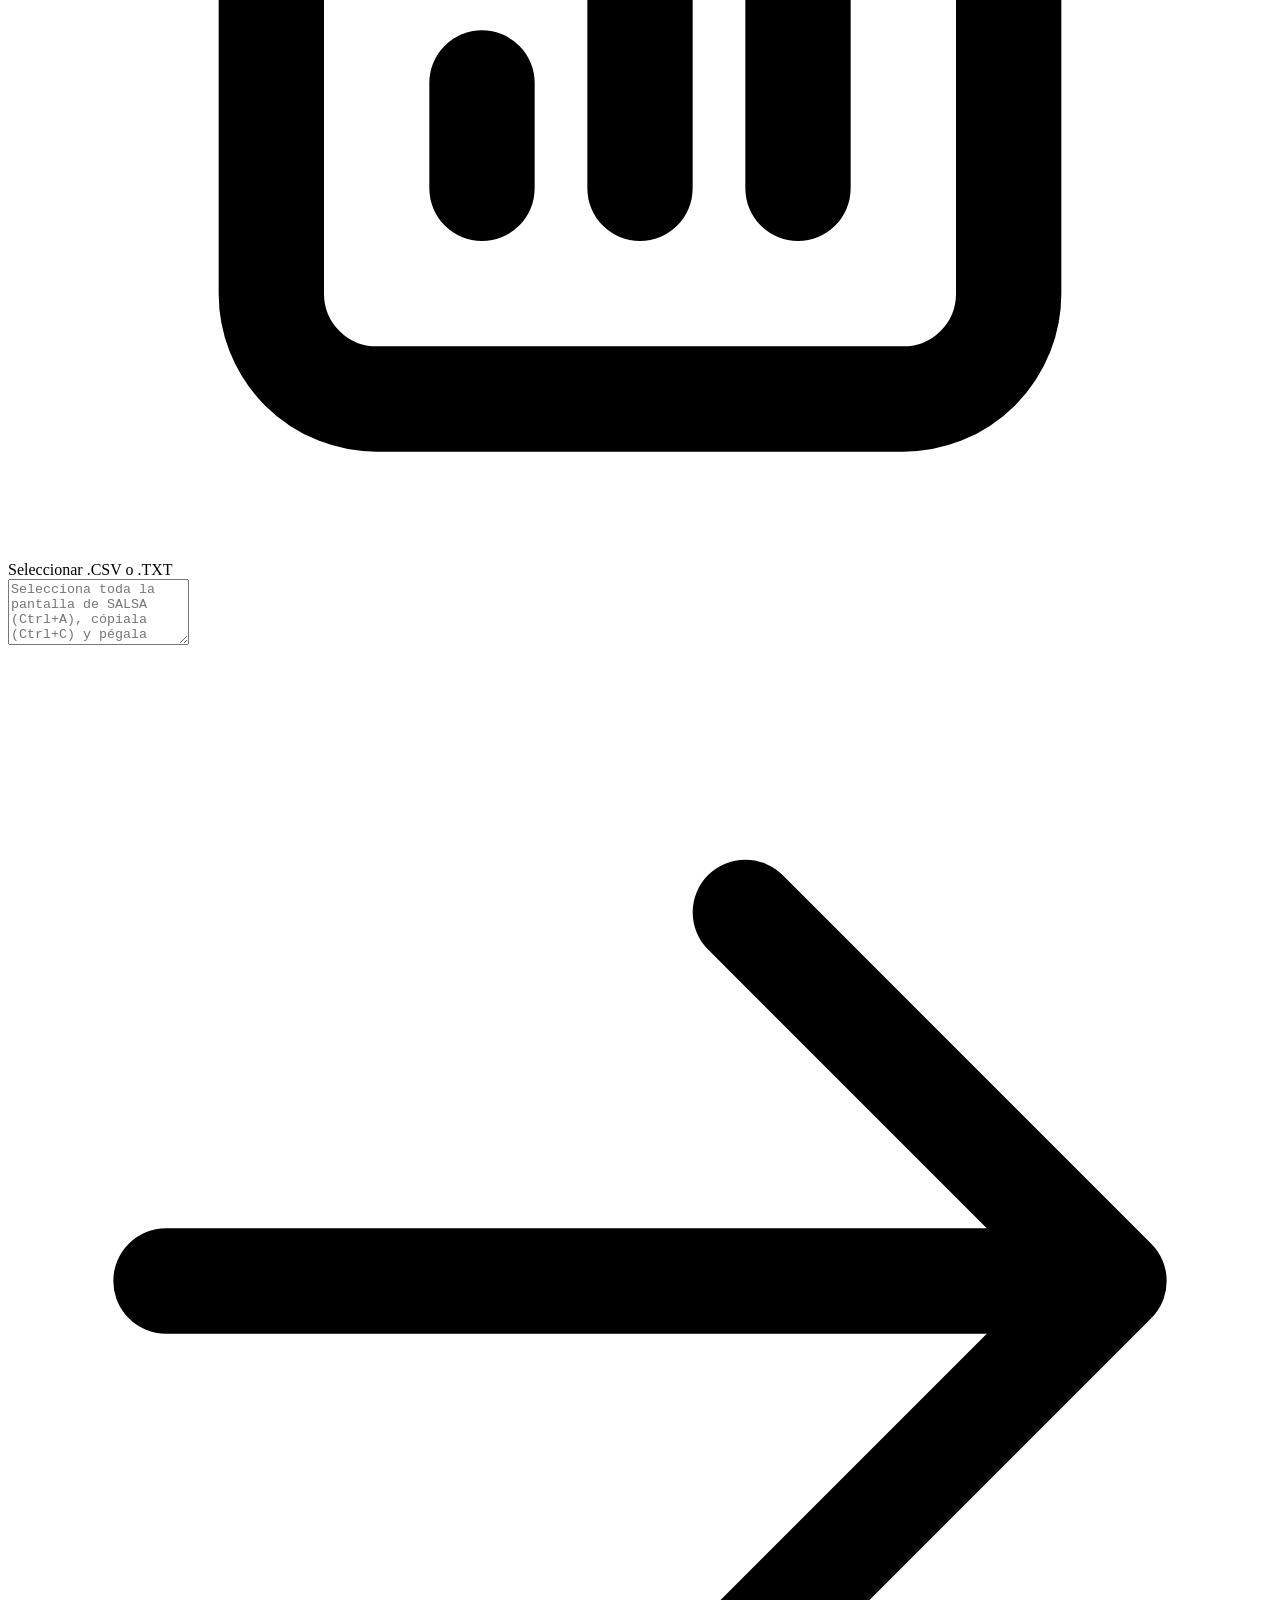
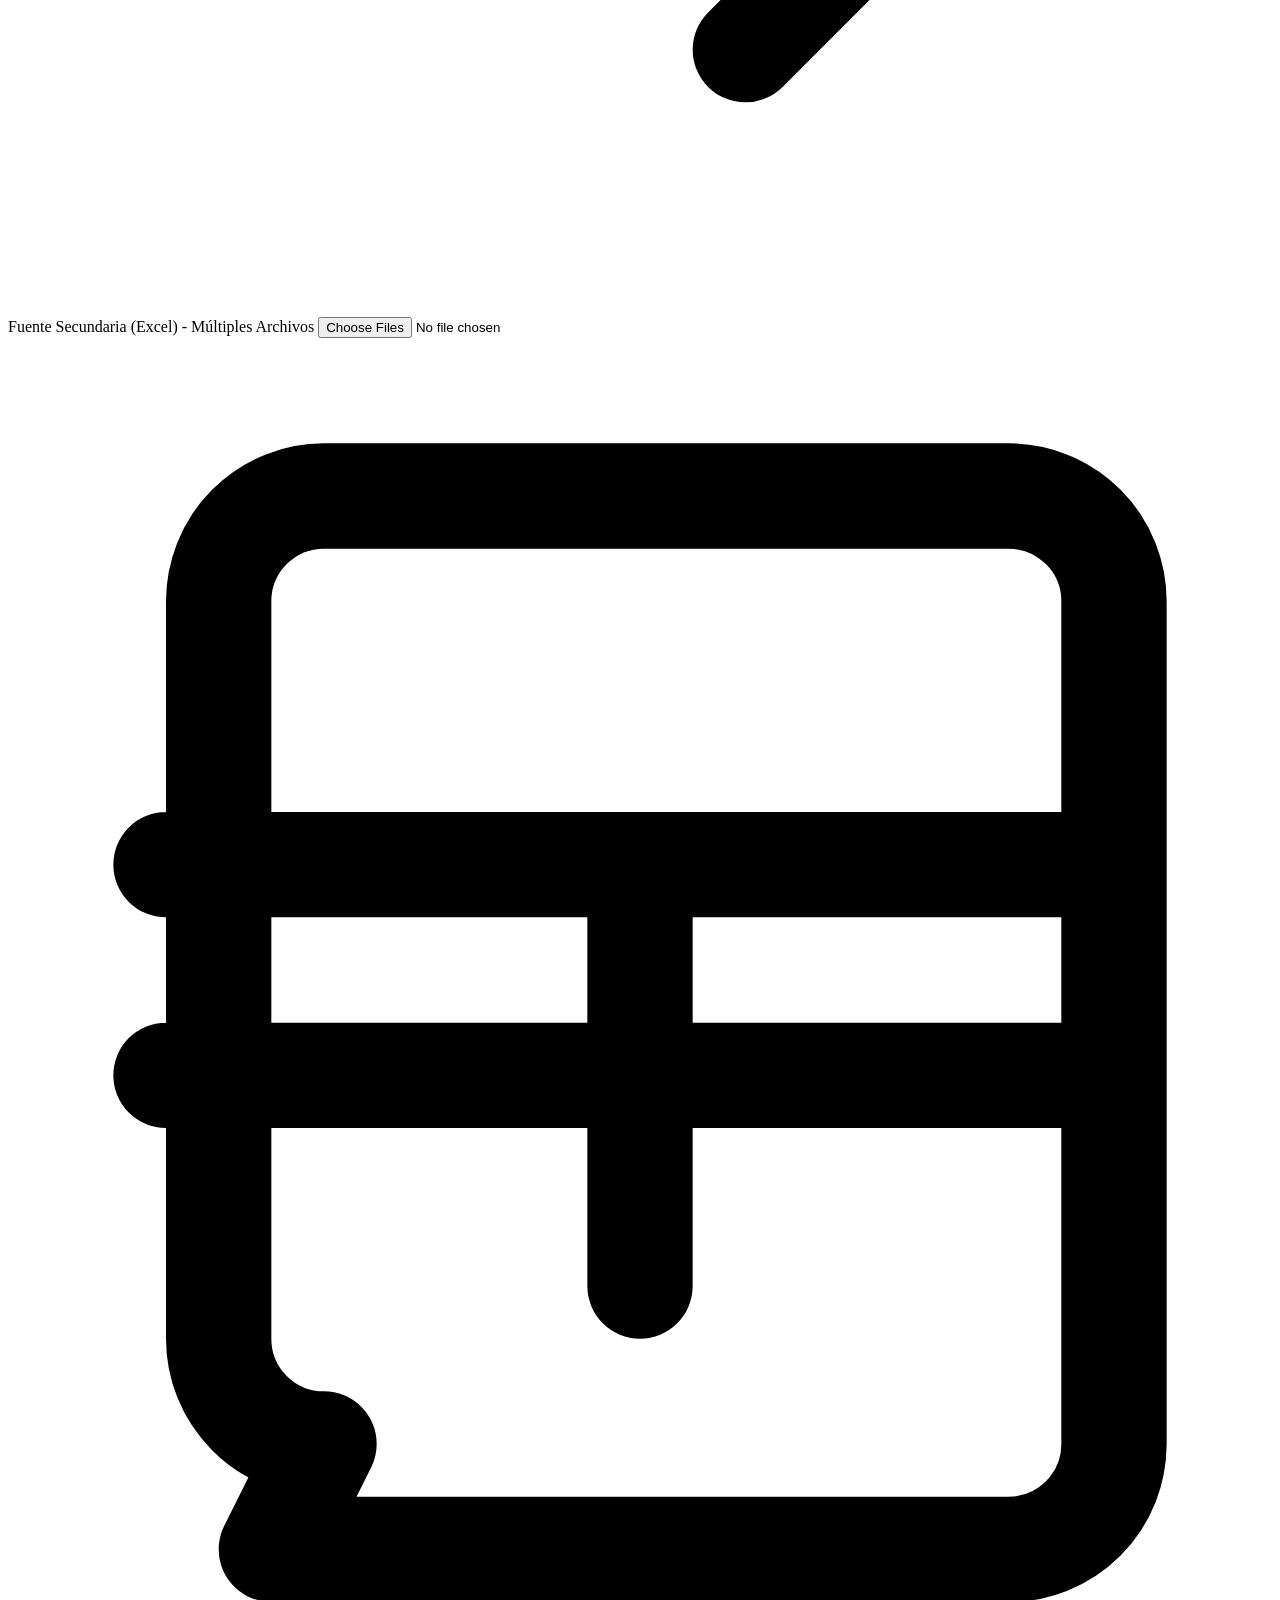
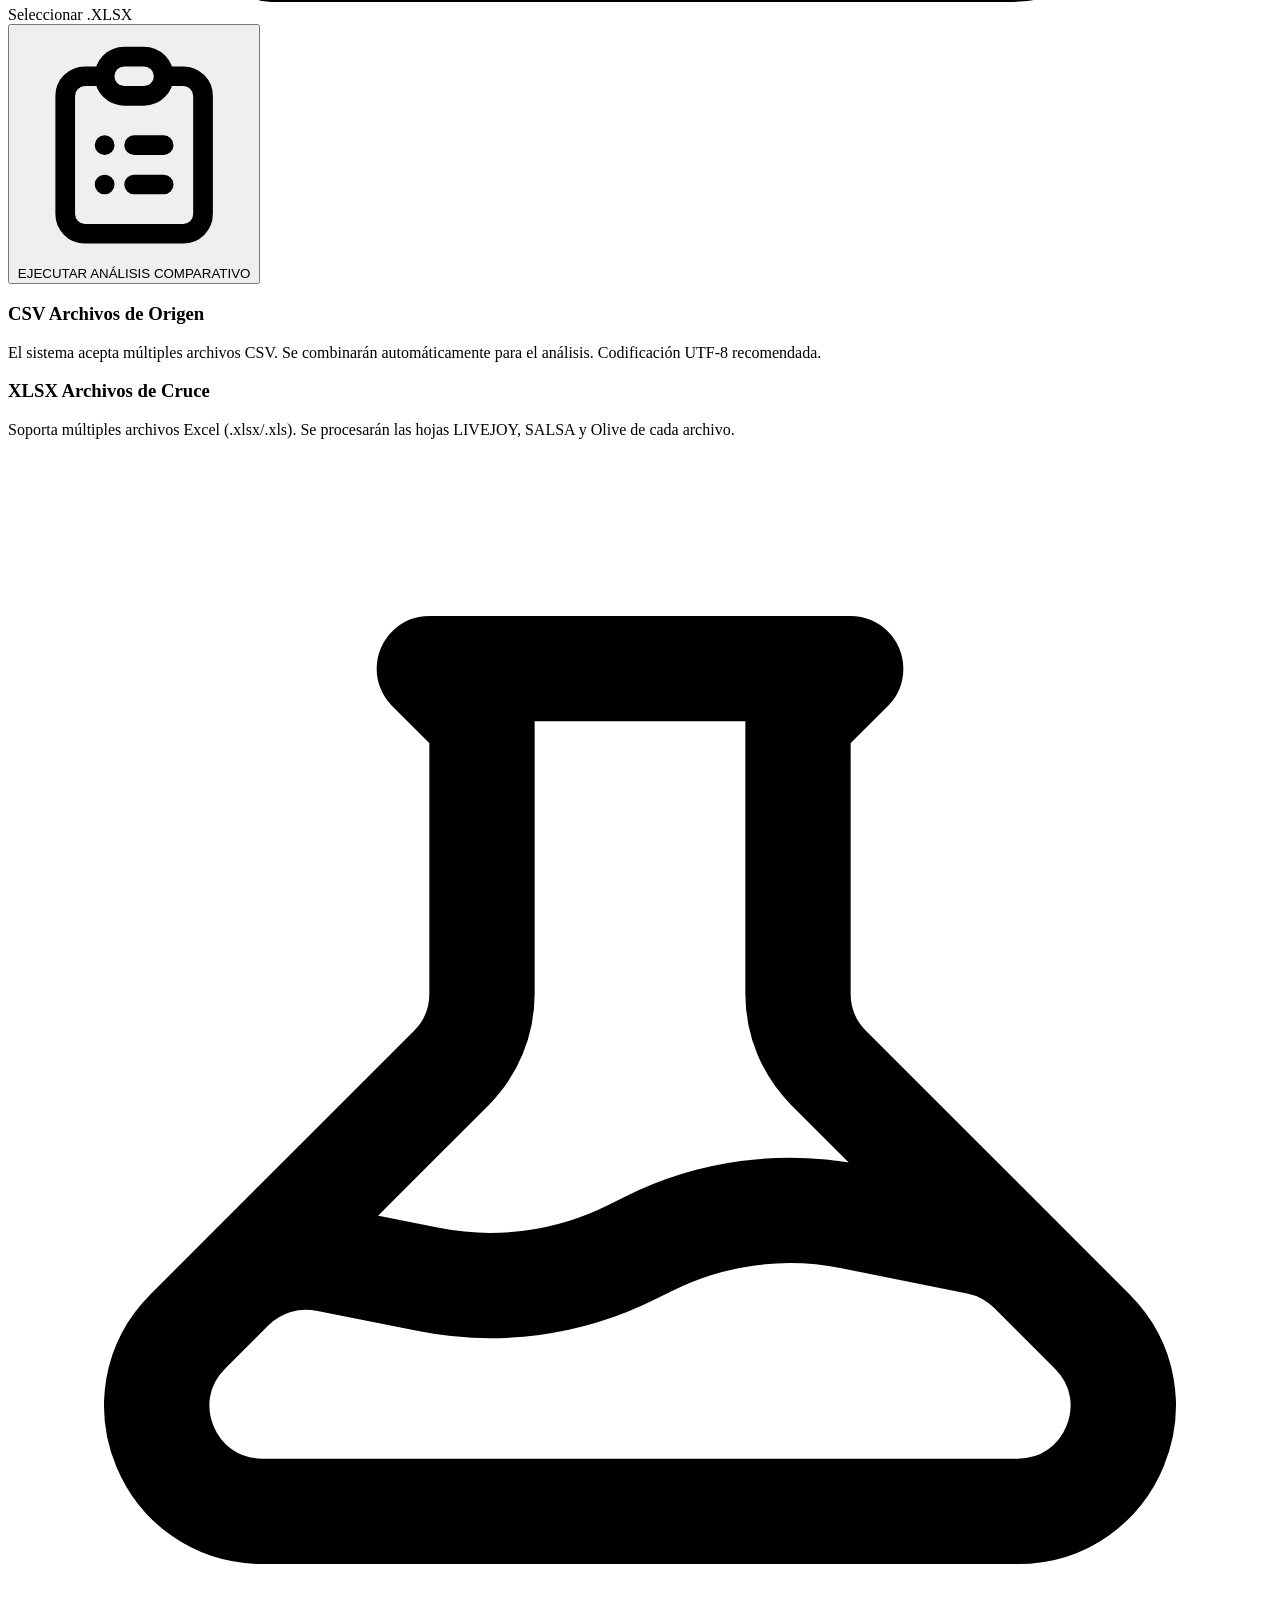
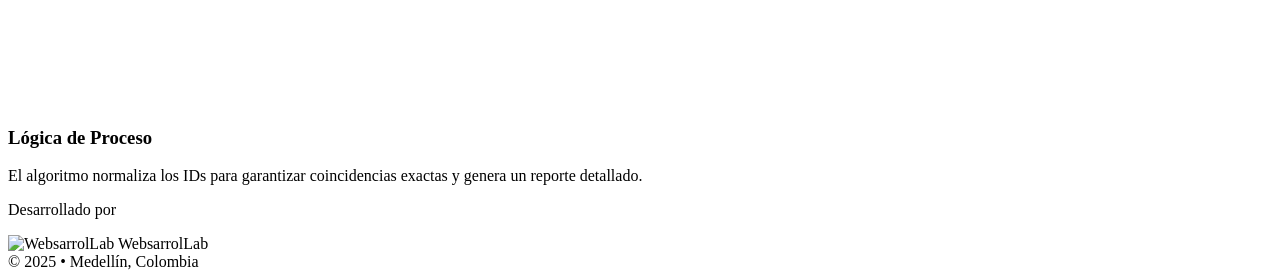
==== commit b38a55ea: "feat: implement dynamic hybrid parser for SALSA page copy-paste text" ====
--- a/src/main/resources/templates/index.html
+++ b/src/main/resources/templates/index.html
@@ -69,12 +69,29 @@
                         </div>
                         
                         <div class="md:col-span-5 group">
-                            <label class="block text-xs font-bold text-slate-400 uppercase tracking-wider mb-2">Fuente Primaria (CSV) - Múltiples Archivos</label>
-                            <input type="file" name="csvFiles" id="csvFile" accept=".csv" multiple class="hidden" onchange="updateUI(this, 'csvBox', 'csvIcon')">
-                            <label for="csvFile" id="csvBox" class="flex flex-col items-center justify-center h-28 md:h-32 border-2 border-dashed border-slate-600 rounded-xl cursor-pointer hover:border-brand-500 hover:bg-slate-700/50 transition-all">
-                                <svg id="csvIcon" class="w-8 h-8 text-slate-500 mb-2 group-hover:text-brand-400 transition-colors" fill="none" stroke="currentColor" viewBox="0 0 24 24"><path stroke-linecap="round" stroke-linejoin="round" stroke-width="2" d="M9 17v-2m3 2v-4m3 4v-6m2 10H7a2 2 0 01-2-2V5a2 2 0 012-2h5.586a1 1 0 01.707.293l5.414 5.414a1 1 0 01.293.707V19a2 2 0 01-2 2z"></path></svg>
-                                <span class="text-sm font-mono text-slate-300 file-name">Seleccionar .CSV</span>
-                            </label>
+                            <div class="flex justify-between items-center mb-2">
+                                <span class="text-xs font-bold text-slate-400 uppercase tracking-wider">Fuente Primaria (CSV / Pegar)</span>
+                                <div class="flex gap-1 bg-slate-700/50 p-0.5 rounded-lg border border-slate-600">
+                                    <button type="button" id="btnModeFile" onclick="setMode('file')" class="px-2 py-0.5 text-[10px] font-bold uppercase rounded bg-brand-500 text-white transition-all">Subir Archivo</button>
+                                    <button type="button" id="btnModePaste" onclick="setMode('paste')" class="px-2 py-0.5 text-[10px] font-bold uppercase rounded text-slate-400 hover:text-white transition-all">Pegar Reporte</button>
+                                </div>
+                            </div>
+                            
+                            <!-- Modo Archivo (Por defecto) -->
+                            <div id="containerFileMode" class="block">
+                                <input type="file" name="csvFiles" id="csvFile" accept=".csv,.txt" multiple class="hidden" onchange="updateUI(this, 'csvBox', 'csvIcon')">
+                                <label for="csvFile" id="csvBox" class="flex flex-col items-center justify-center h-28 md:h-32 border-2 border-dashed border-slate-600 rounded-xl cursor-pointer hover:border-brand-500 hover:bg-slate-700/50 transition-all">
+                                    <svg id="csvIcon" class="w-8 h-8 text-slate-500 mb-2 group-hover:text-brand-400 transition-colors" fill="none" stroke="currentColor" viewBox="0 0 24 24"><path stroke-linecap="round" stroke-linejoin="round" stroke-width="2" d="M9 17v-2m3 2v-4m3 4v-6m2 10H7a2 2 0 01-2-2V5a2 2 0 012-2h5.586a1 1 0 01.707.293l5.414 5.414a1 1 0 01.293.707V19a2 2 0 01-2 2z"></path></svg>
+                                    <span class="text-sm font-mono text-slate-300 file-name">Seleccionar .CSV o .TXT</span>
+                                </label>
+                            </div>
+                            
+                            <!-- Modo Pegar -->
+                            <div id="containerPasteMode" class="hidden">
+                                <textarea name="salsaPastedText" id="salsaPastedText" rows="4" 
+                                    placeholder="Selecciona toda la pantalla de SALSA (Ctrl+A), cópiala (Ctrl+C) y pégala aquí..."
+                                    class="w-full h-28 md:h-32 px-3 py-2 bg-slate-700 border-2 border-slate-600 text-white text-xs font-mono rounded-xl focus:border-brand-500 focus:outline-none placeholder-slate-500 resize-none"></textarea>
+                            </div>
                         </div>
 
                         <div class="md:col-span-1 flex justify-center my-1 md:my-0">
@@ -157,6 +174,43 @@
     </footer>
 
     <script>
+        function setMode(mode) {
+            const btnFile = document.getElementById('btnModeFile');
+            const btnPaste = document.getElementById('btnModePaste');
+            const containerFile = document.getElementById('containerFileMode');
+            const containerPaste = document.getElementById('containerPasteMode');
+            const csvInput = document.getElementById('csvFile');
+            const pasteInput = document.getElementById('salsaPastedText');
+
+            if (mode === 'file') {
+                btnFile.classList.add('bg-brand-500', 'text-white');
+                btnFile.classList.remove('text-slate-400');
+                btnPaste.classList.remove('bg-brand-500', 'text-white');
+                btnPaste.classList.add('text-slate-400');
+                
+                containerFile.classList.remove('hidden');
+                containerFile.classList.add('block');
+                containerPaste.classList.remove('block');
+                containerPaste.classList.add('hidden');
+                
+                pasteInput.value = '';
+            } else {
+                btnPaste.classList.add('bg-brand-500', 'text-white');
+                btnPaste.classList.remove('text-slate-400');
+                btnFile.classList.remove('bg-brand-500', 'text-white');
+                btnFile.classList.add('text-slate-400');
+                
+                containerPaste.classList.remove('hidden');
+                containerPaste.classList.add('block');
+                containerFile.classList.remove('block');
+                containerFile.classList.add('hidden');
+                
+                csvInput.value = '';
+                const nameSpan = containerFile.querySelector('.file-name');
+                if (nameSpan) nameSpan.innerText = 'Seleccionar .CSV o .TXT';
+            }
+        }
+
         function updateUI(input, boxId, iconId) {
             const box = document.getElementById(boxId);
             const icon = document.getElementById(iconId);
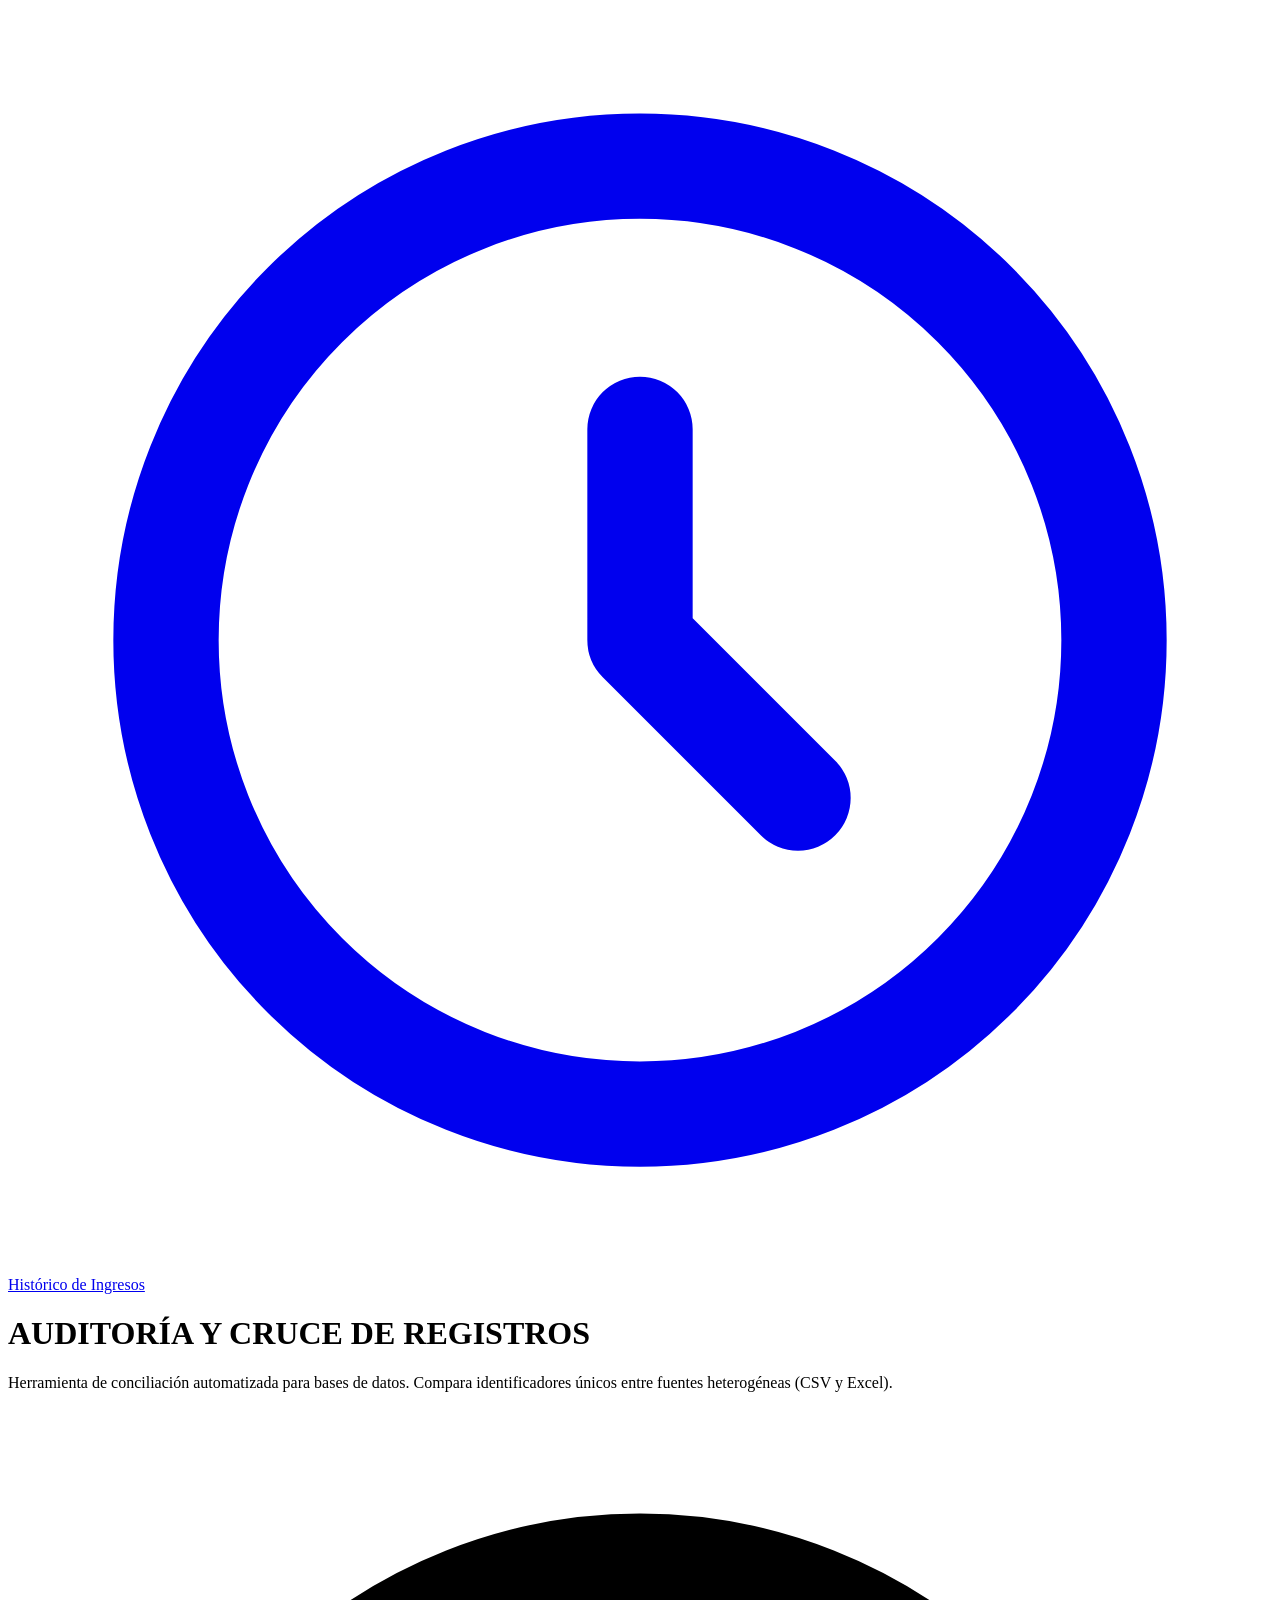
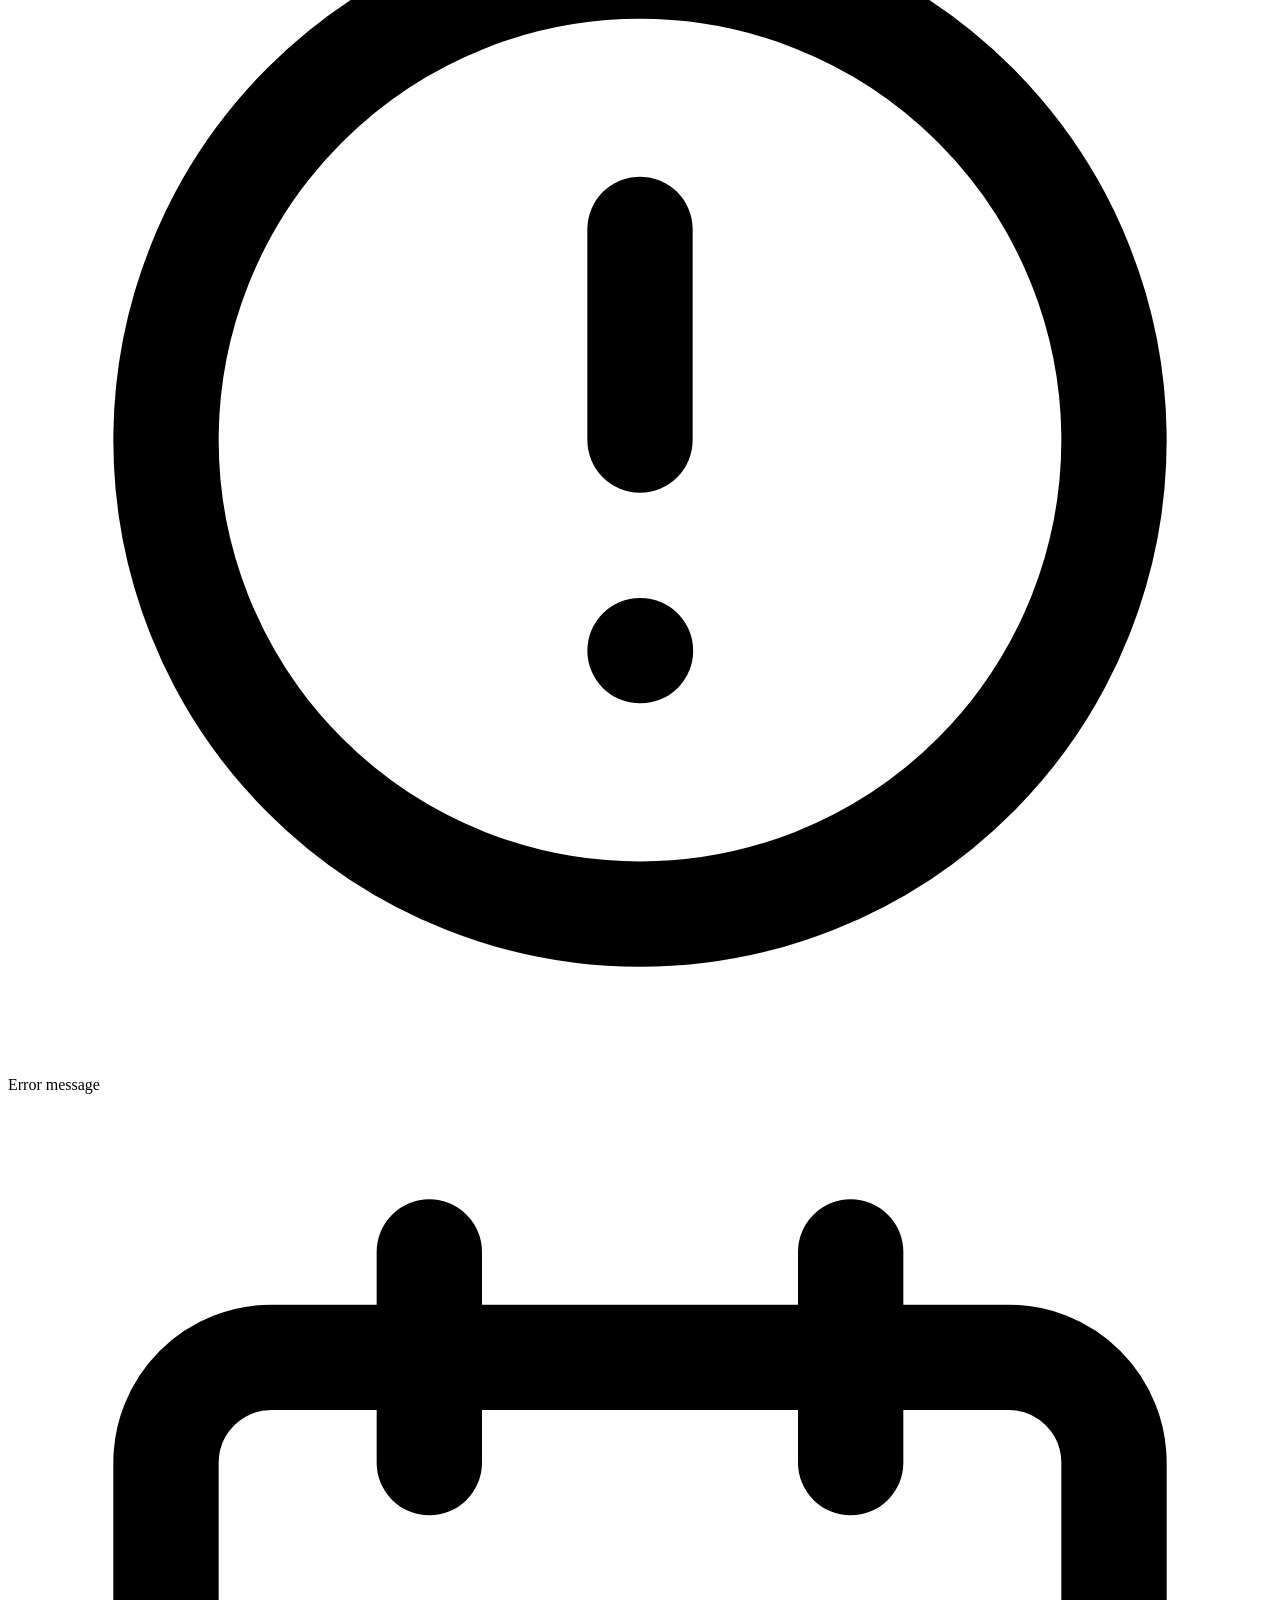
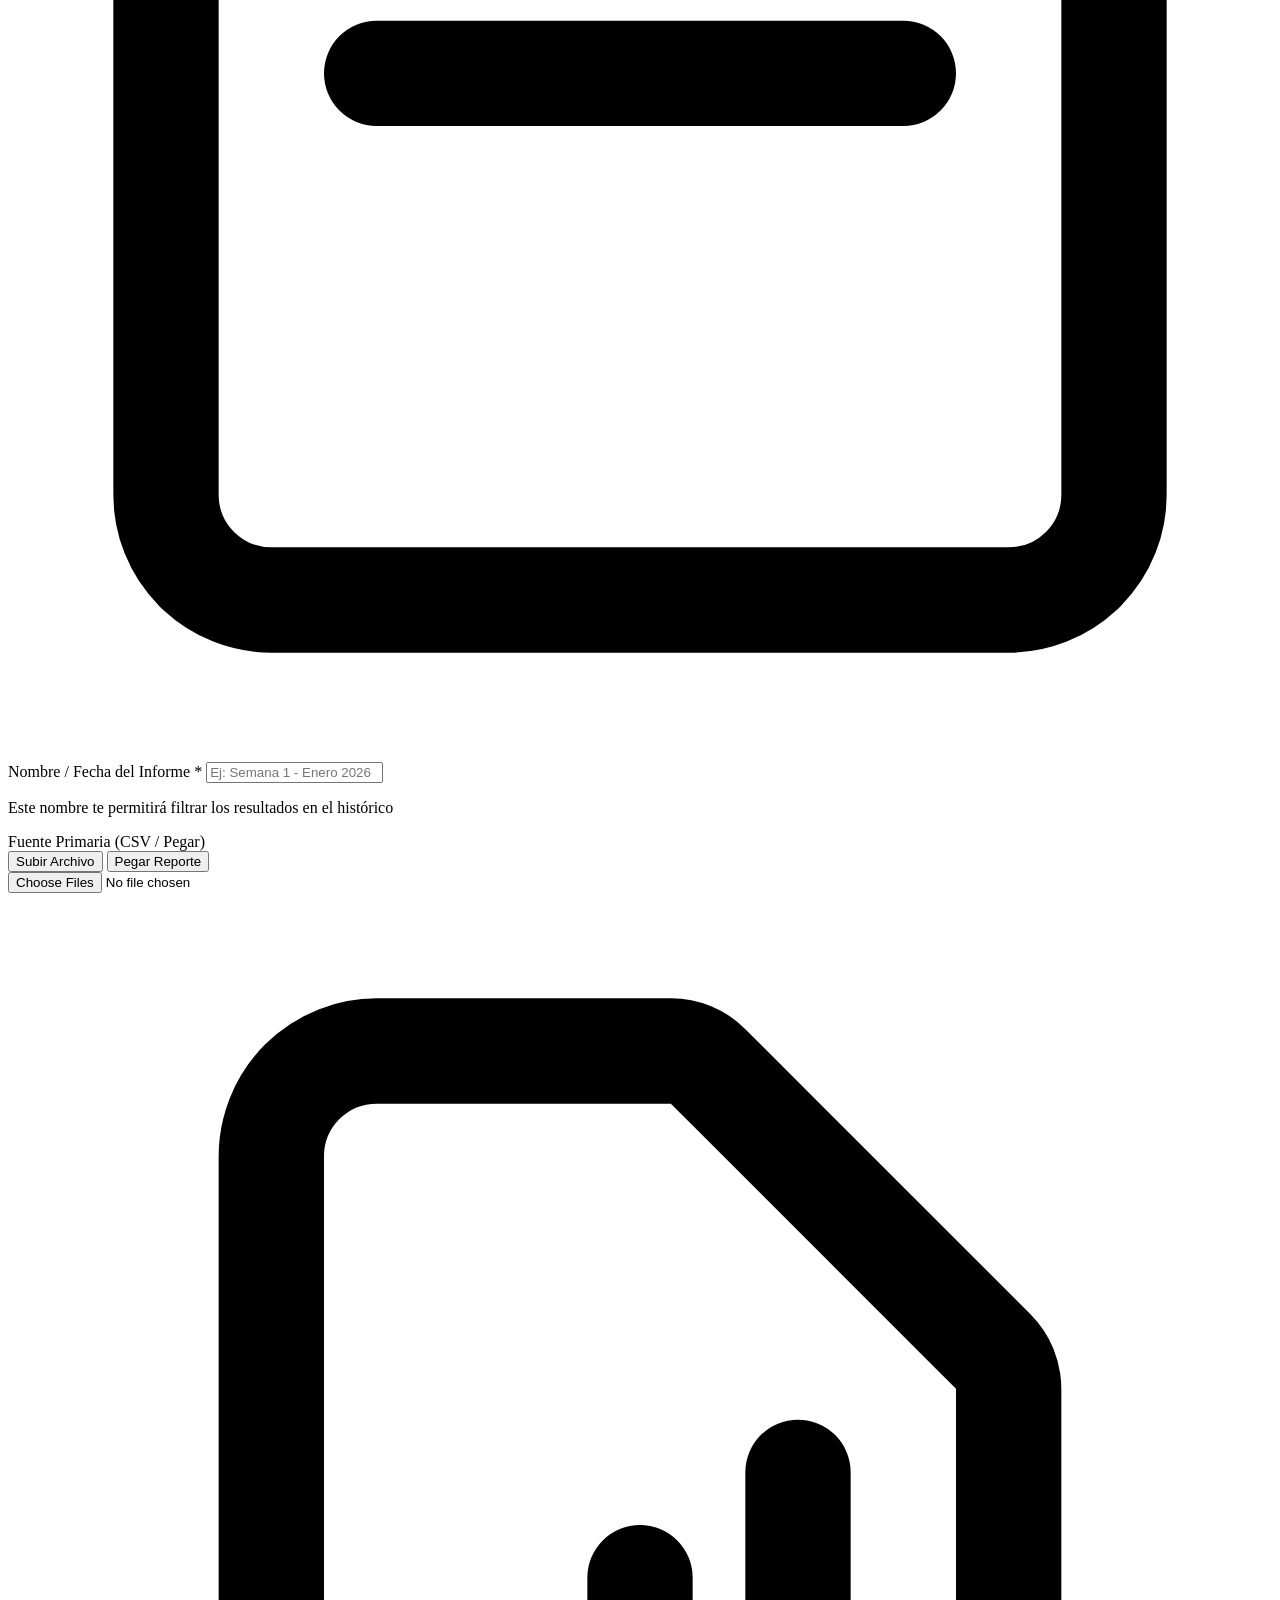
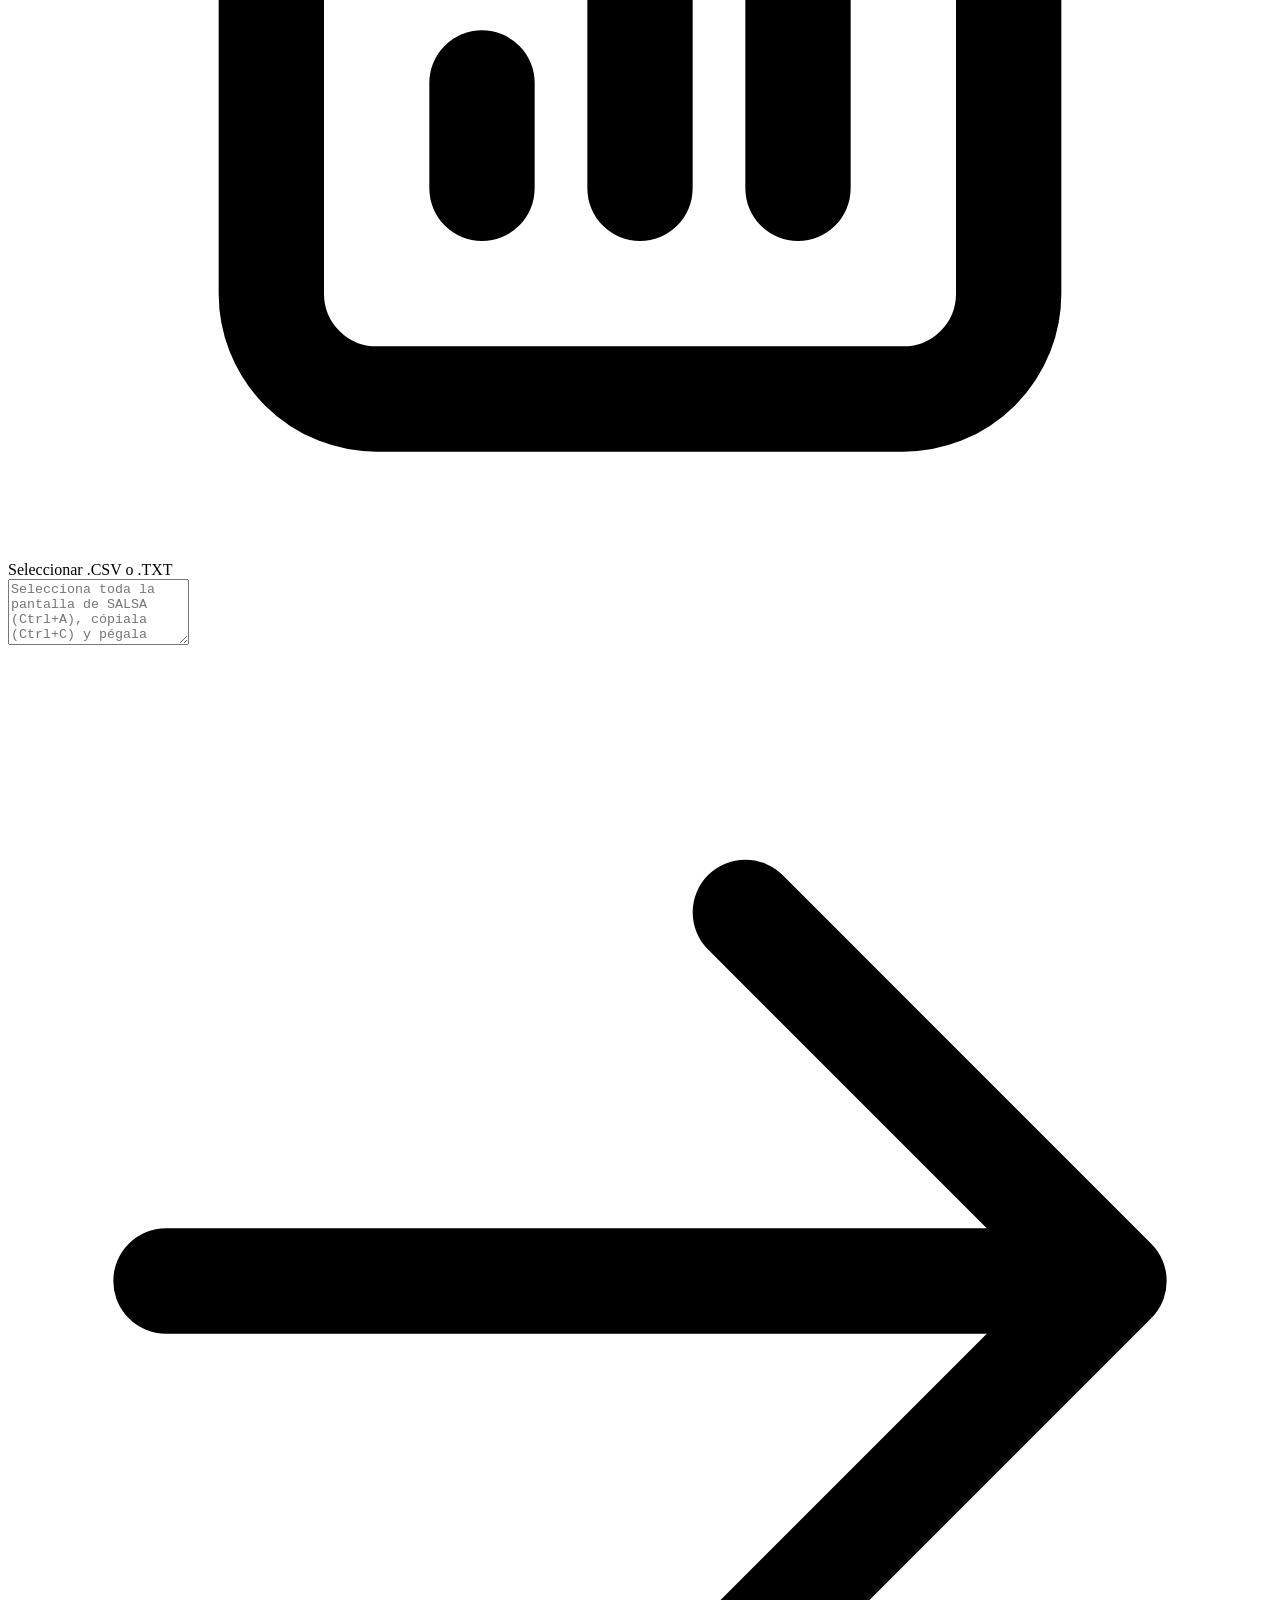
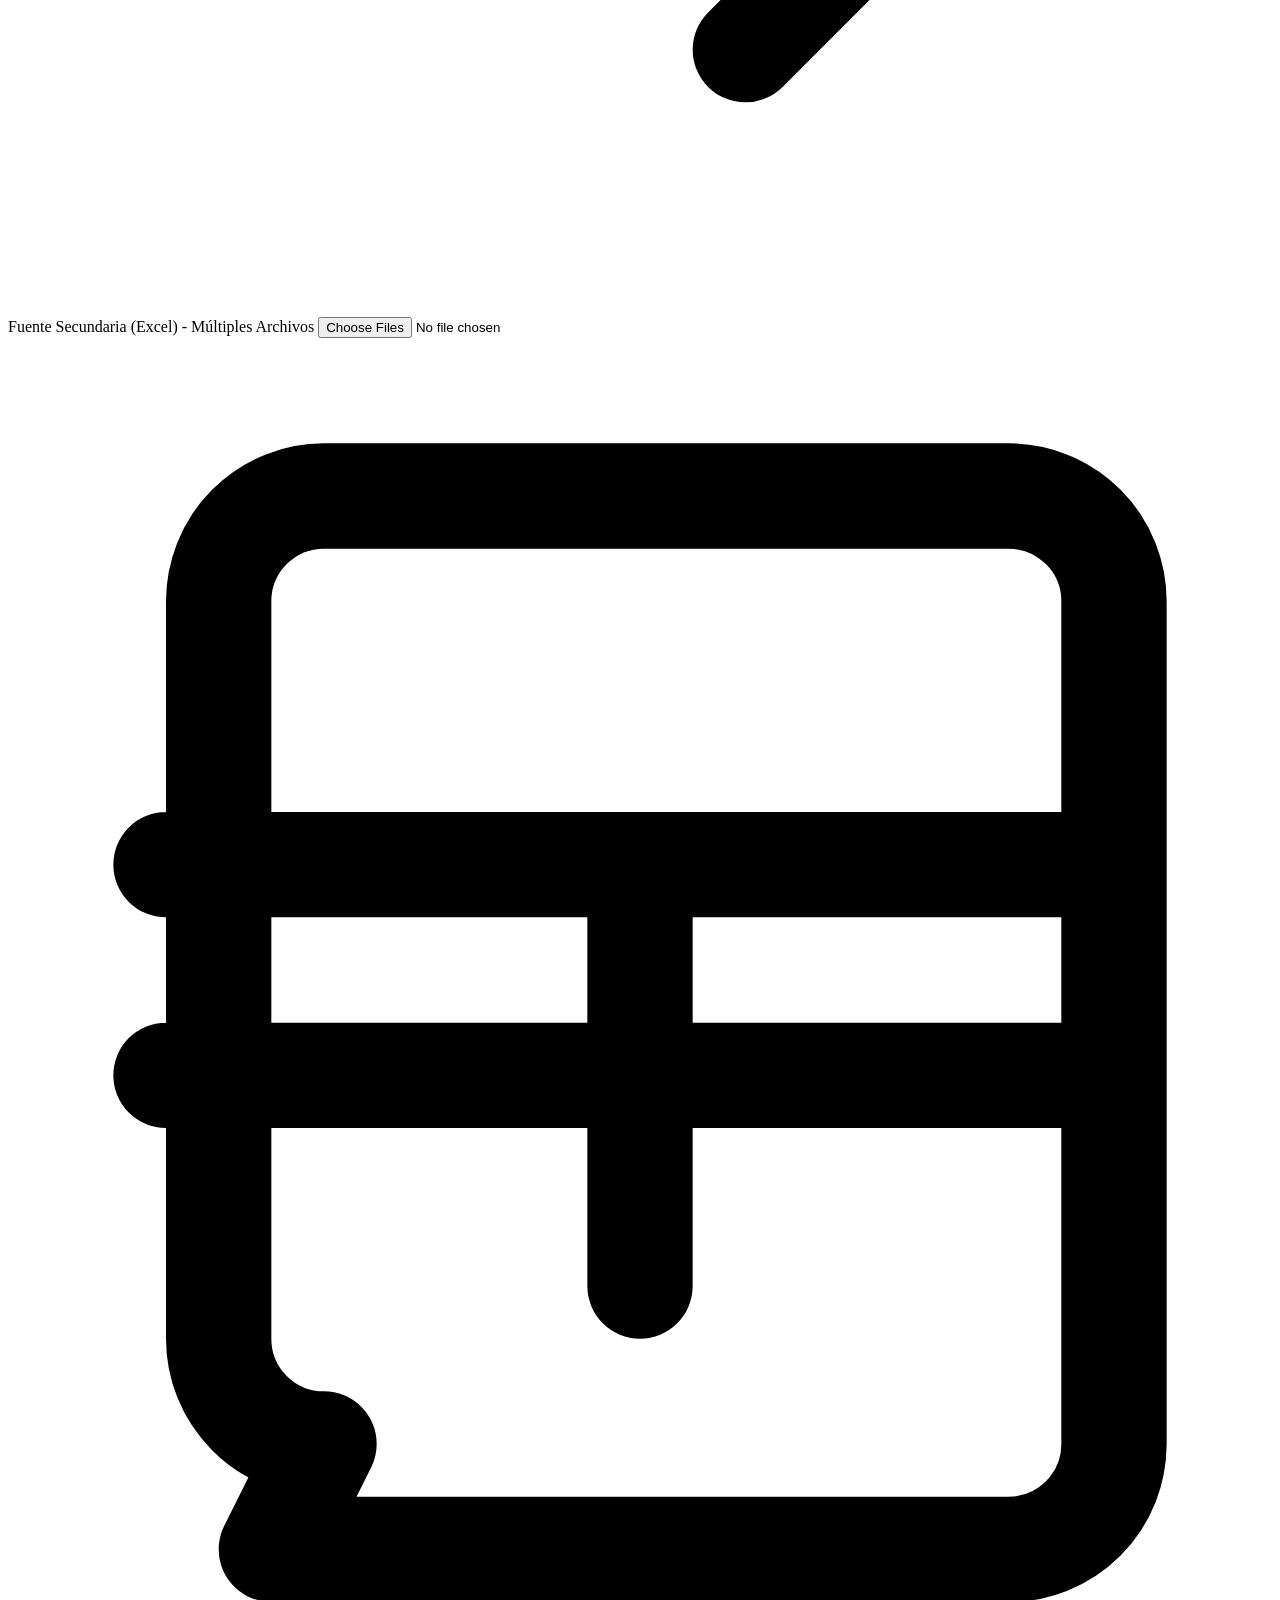
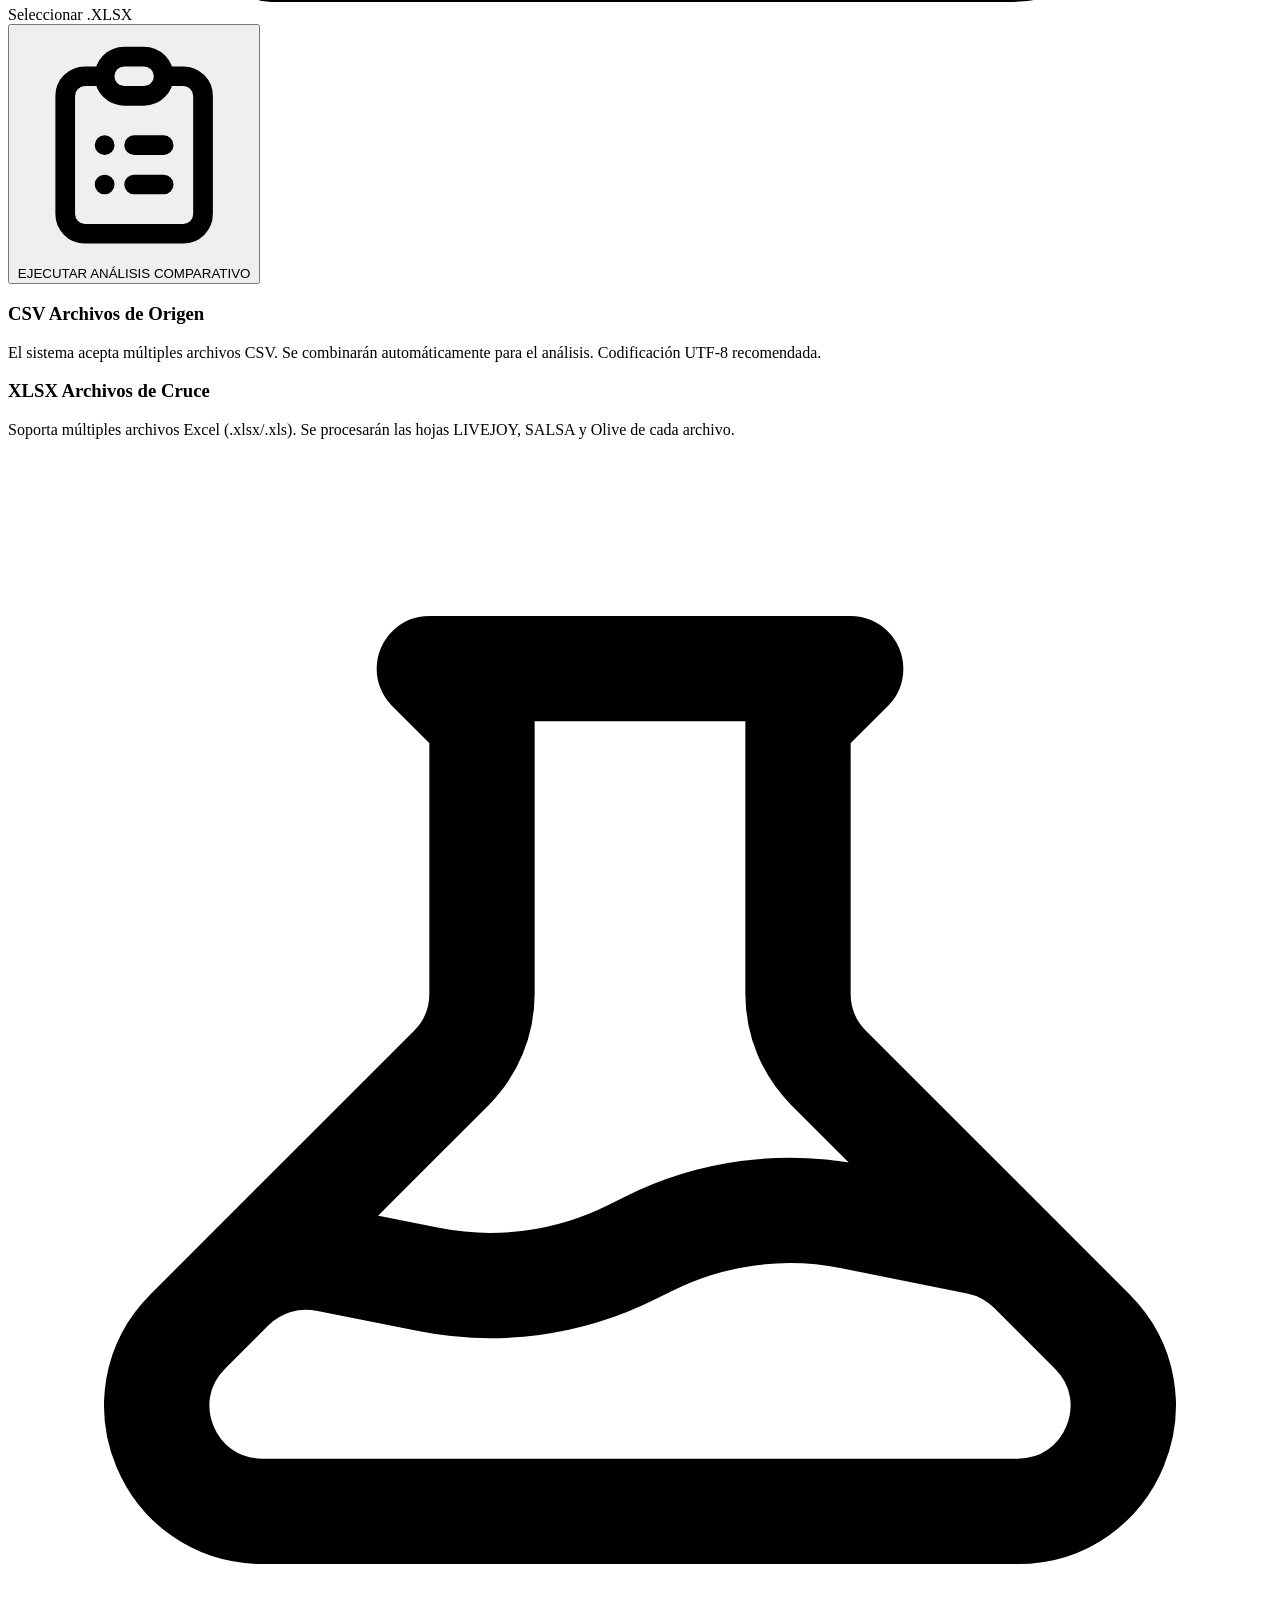
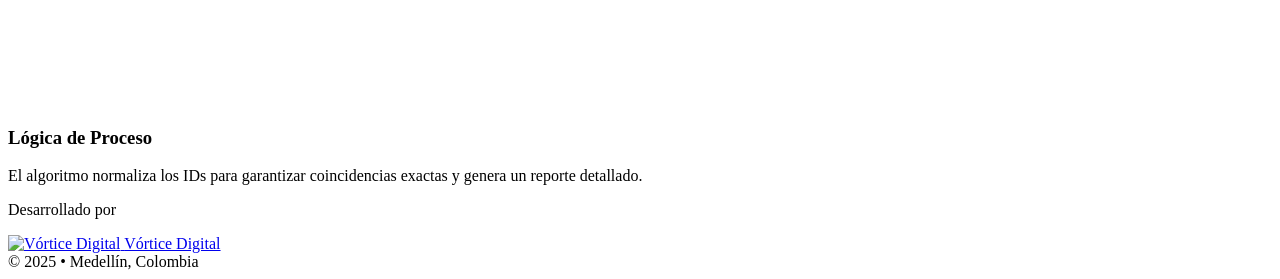
==== commit 81c8746f: "chore: change footer brand and link to Vórtice Digital" ====
--- a/src/main/resources/templates/index.html
+++ b/src/main/resources/templates/index.html
@@ -161,10 +161,10 @@
                 <p class="text-[10px] font-bold uppercase tracking-widest text-slate-400">
                     Desarrollado por
                 </p>
-                <div class="flex items-center gap-3 group cursor-pointer">
-                    <img th:src="@{/logo.jpeg}" src="/logo.jpeg" alt="WebsarrolLab" class="h-10 w-auto rounded-full border-2 border-slate-700 group-hover:border-accent transition-colors">
-                    <span class="text-white font-bold tracking-tight group-hover:text-accent transition-colors">WebsarrolLab</span>
-                </div>
+                <a href="https://vorticedigital.site/" target="_blank" class="flex items-center gap-3 group cursor-pointer no-underline">
+                    <img th:src="@{/img/LogoVortice.png}" src="/img/LogoVortice.png" alt="Vórtice Digital" class="h-10 w-auto rounded border-2 border-slate-700 group-hover:border-accent transition-colors">
+                    <span class="text-white font-bold tracking-tight group-hover:text-accent transition-colors">Vórtice Digital</span>
+                </a>
             </div>
             
             <div class="text-[10px] text-slate-500 font-mono">
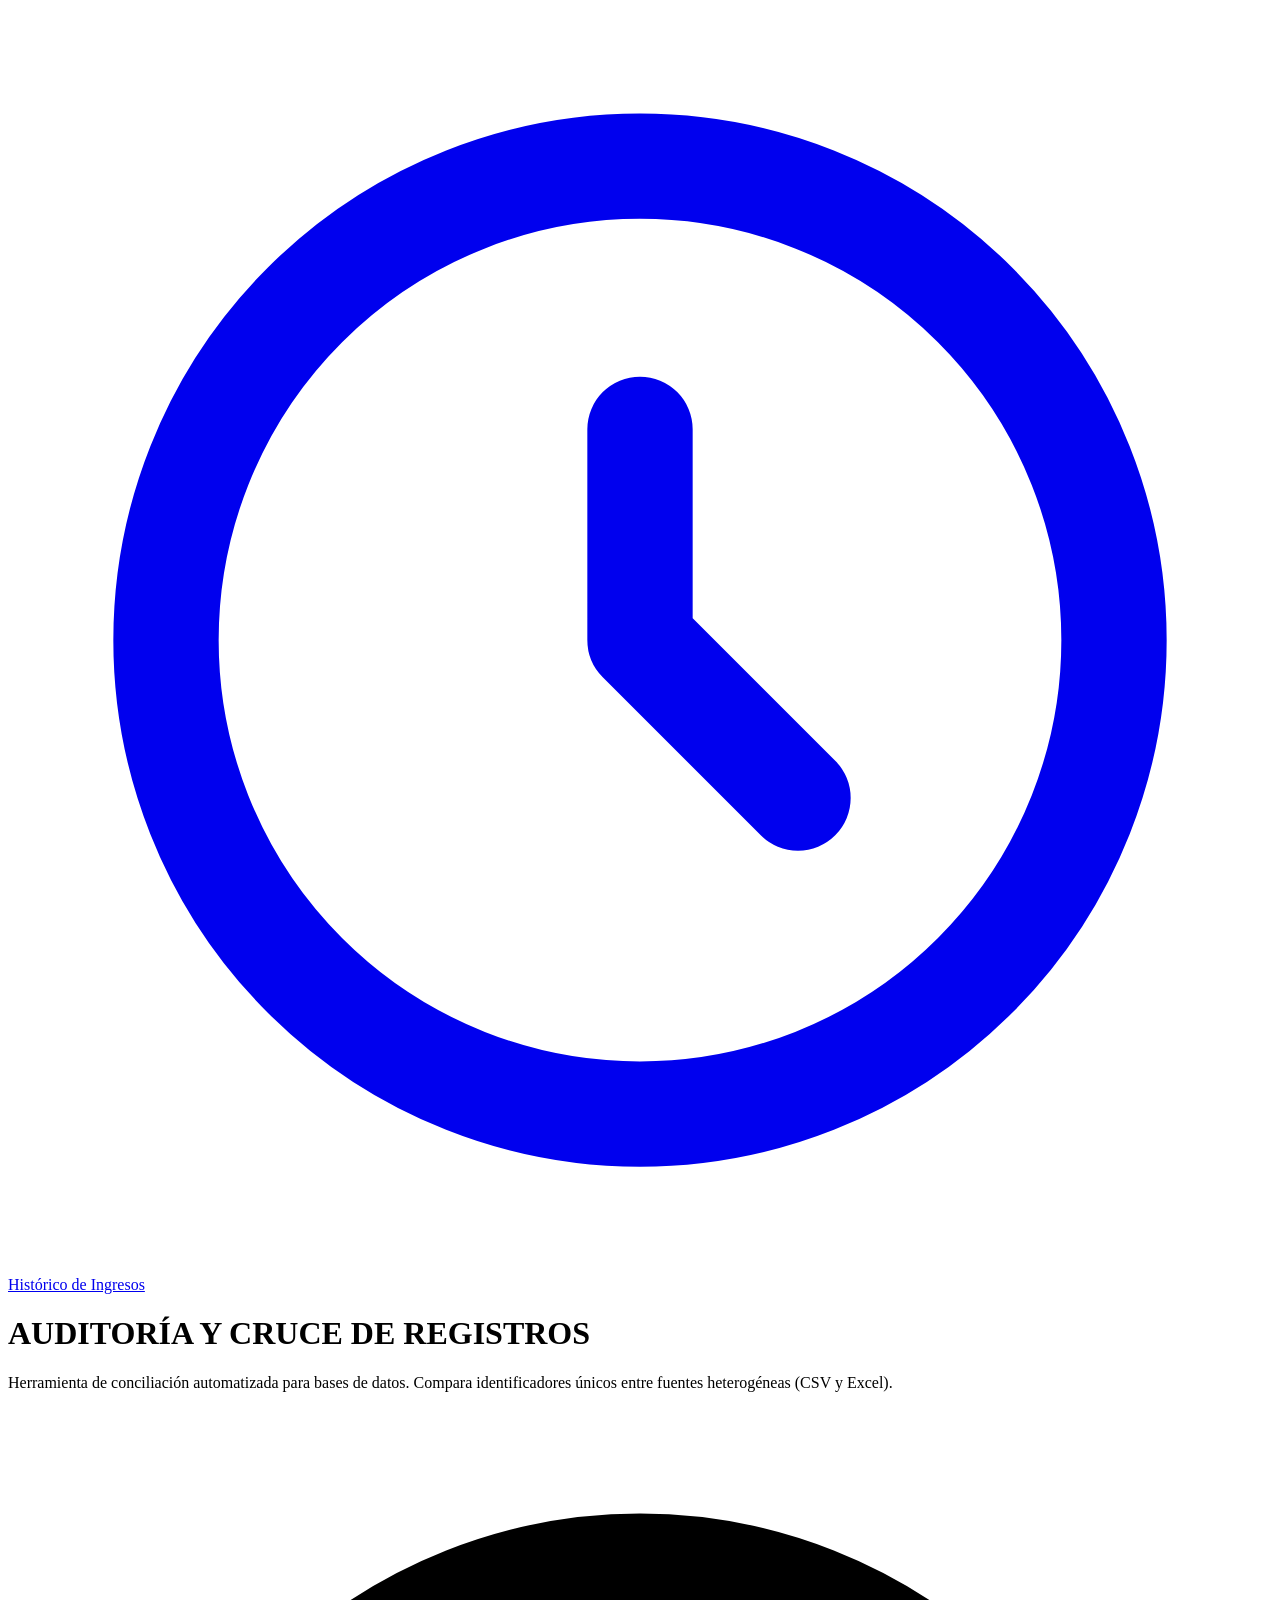
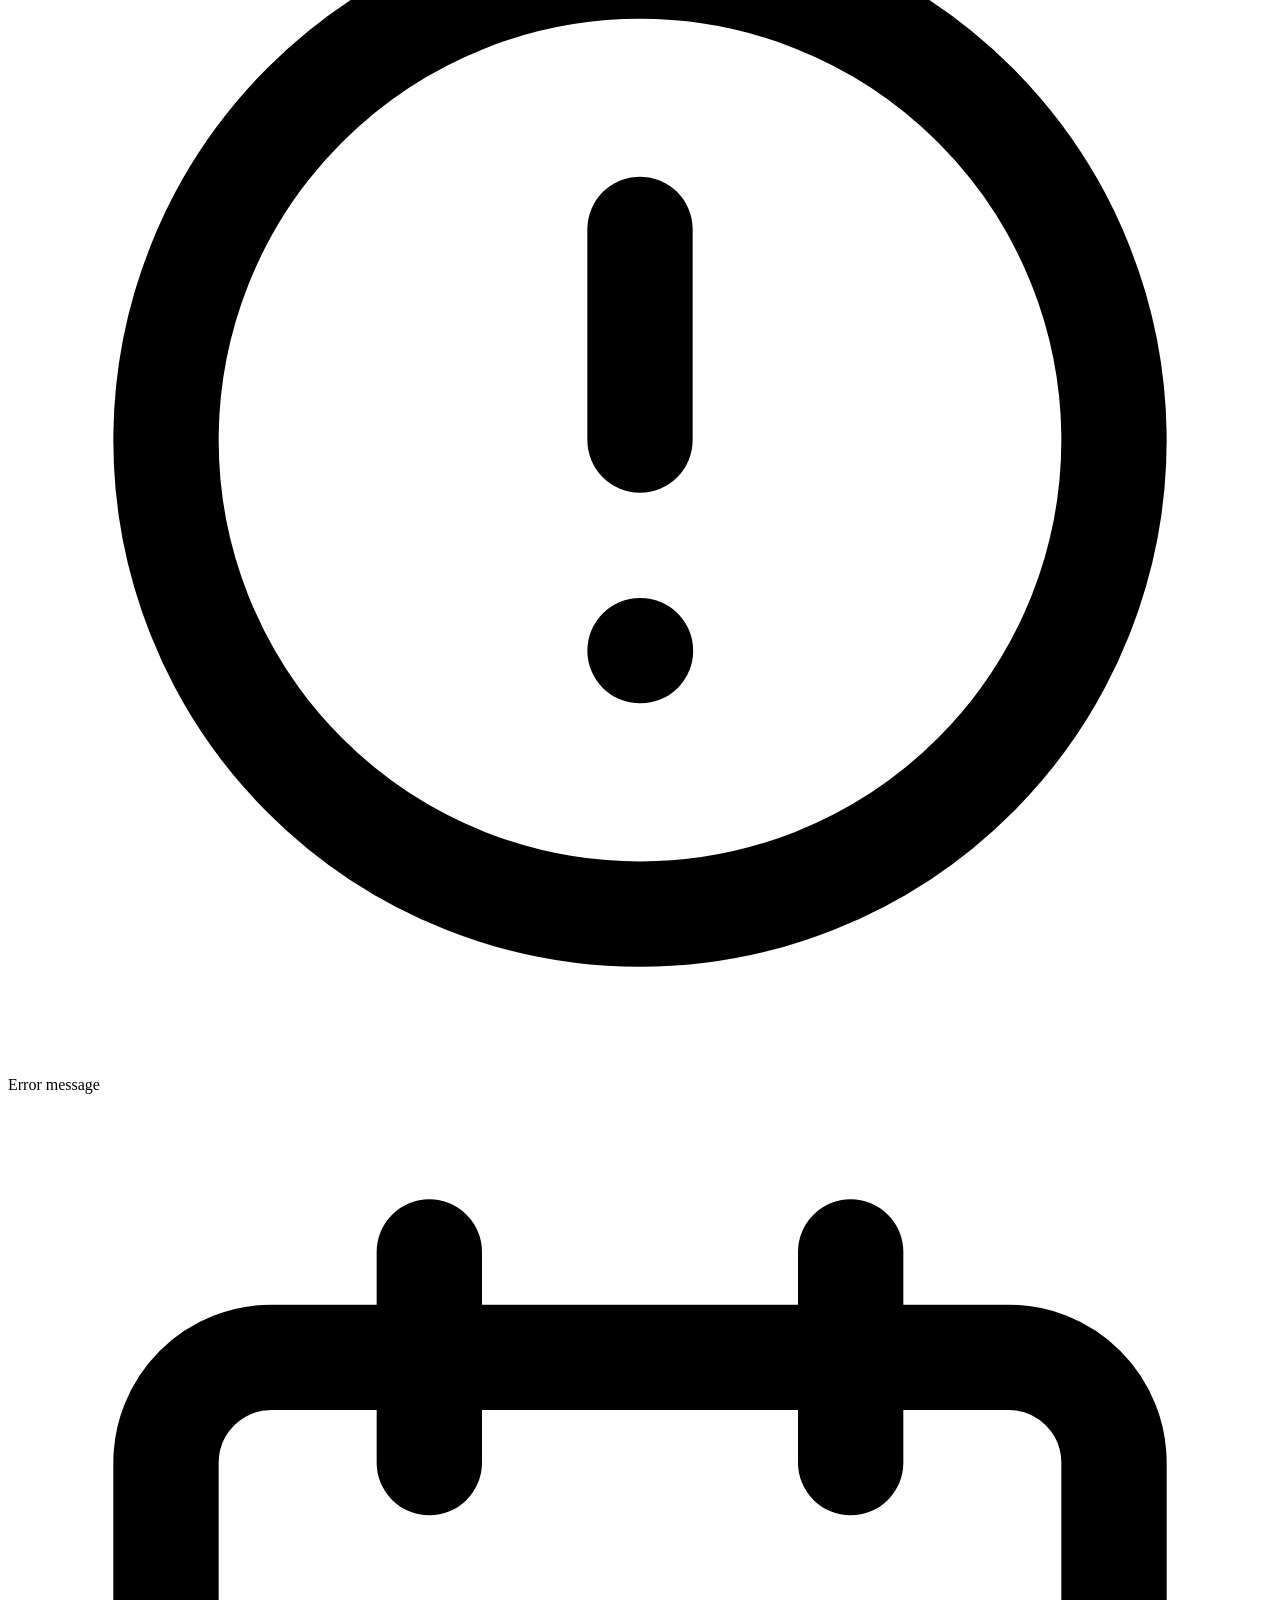
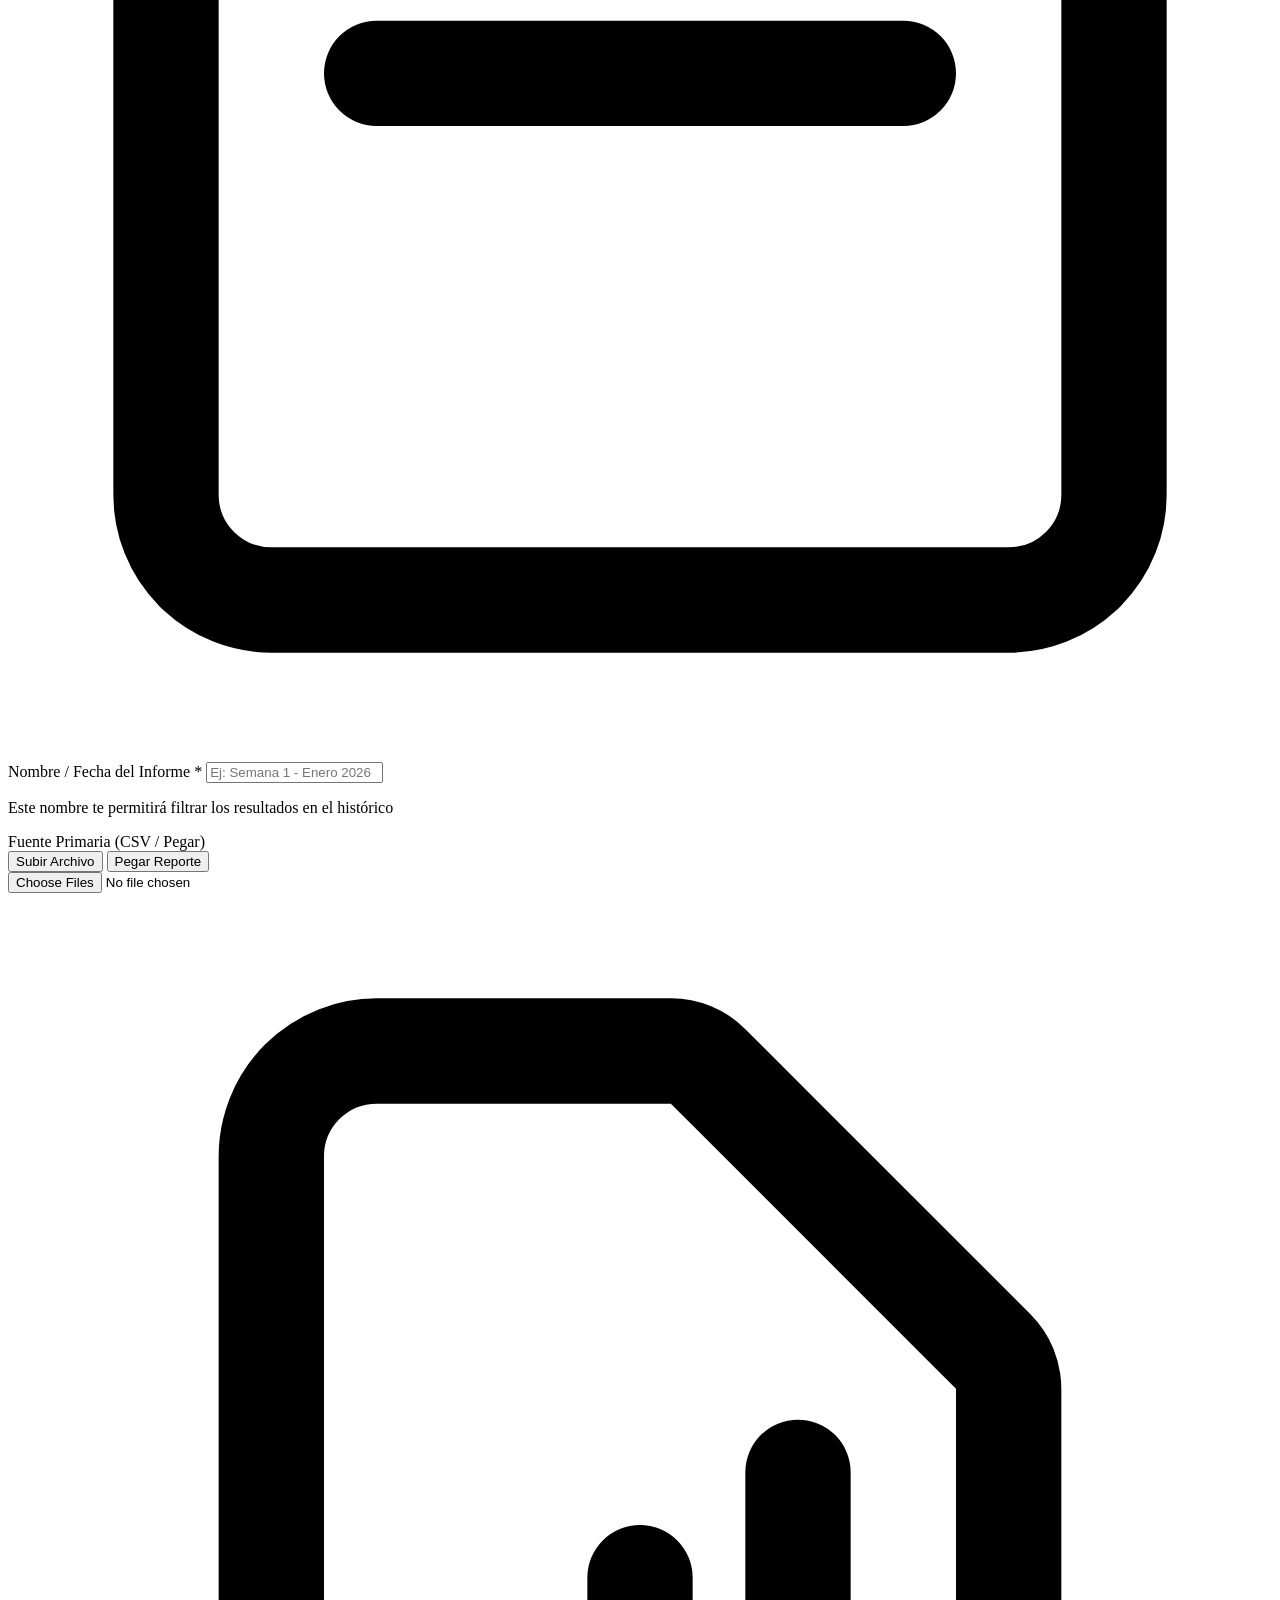
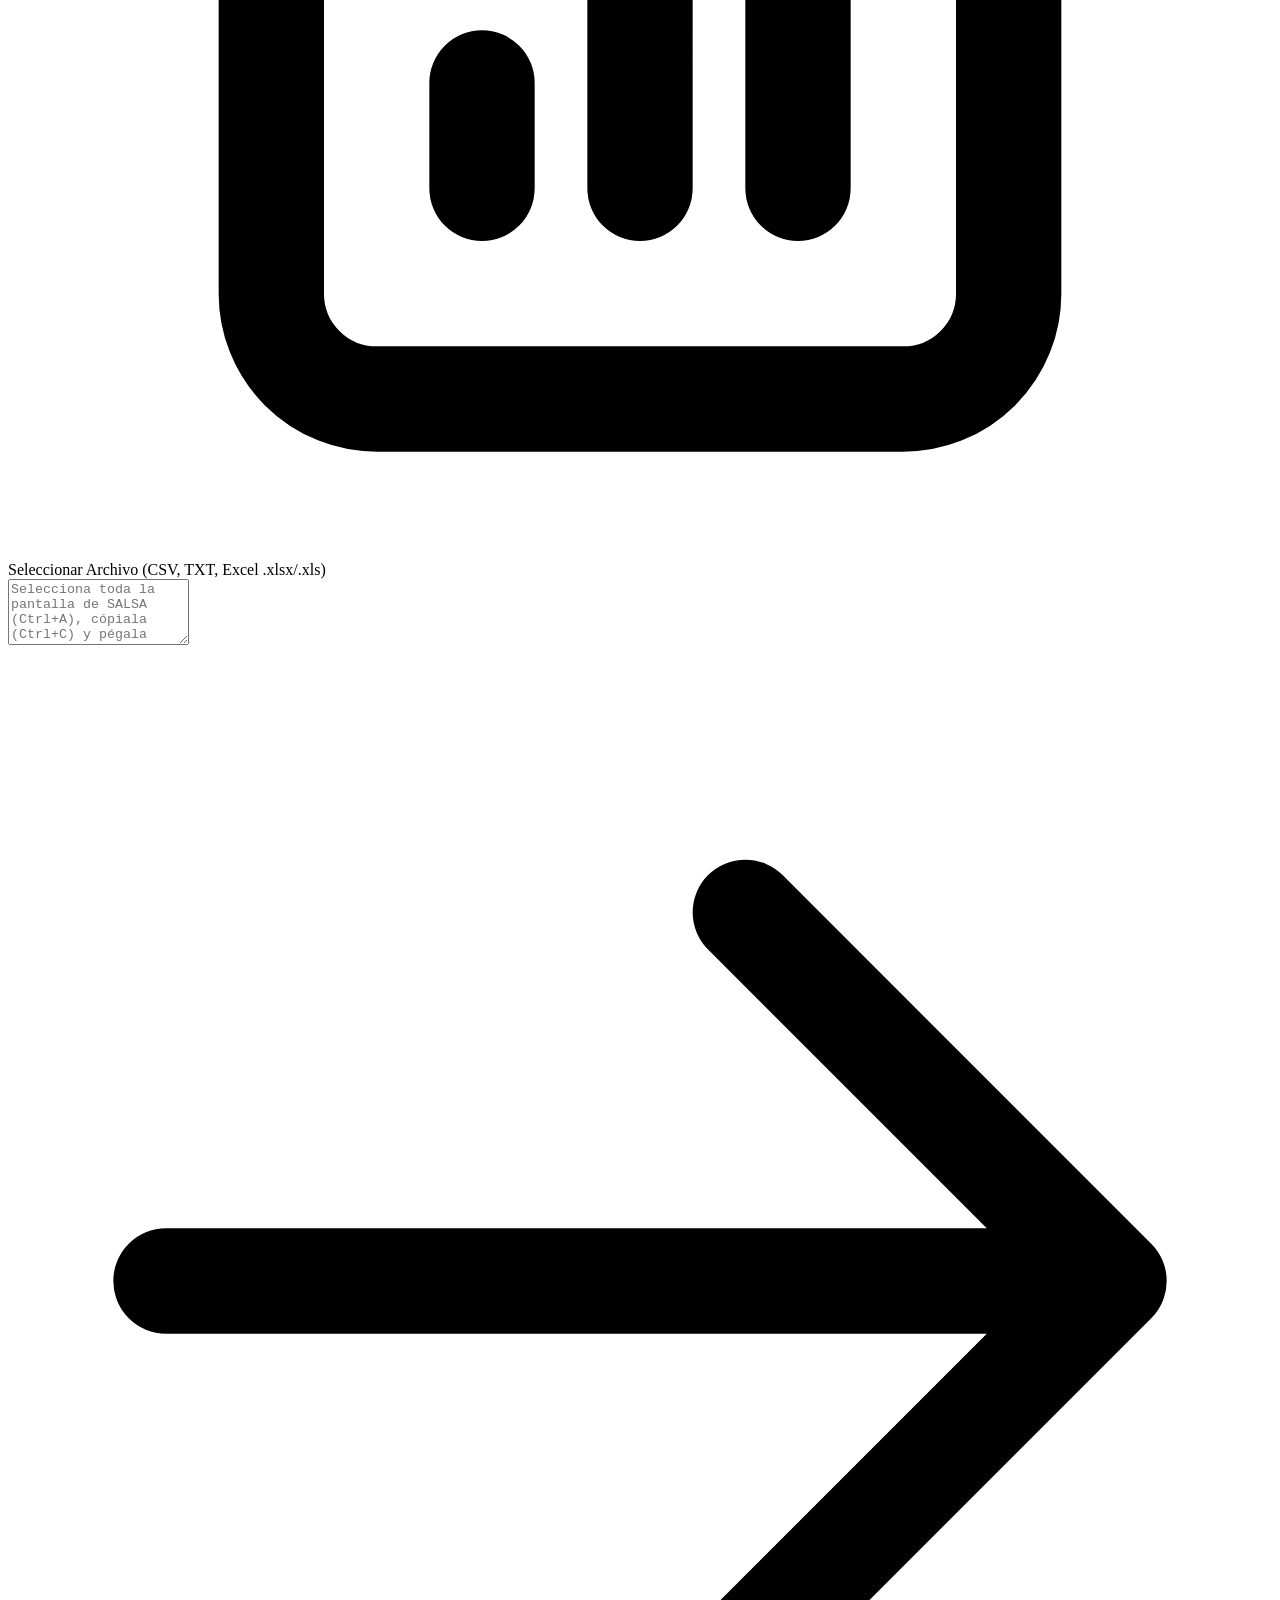
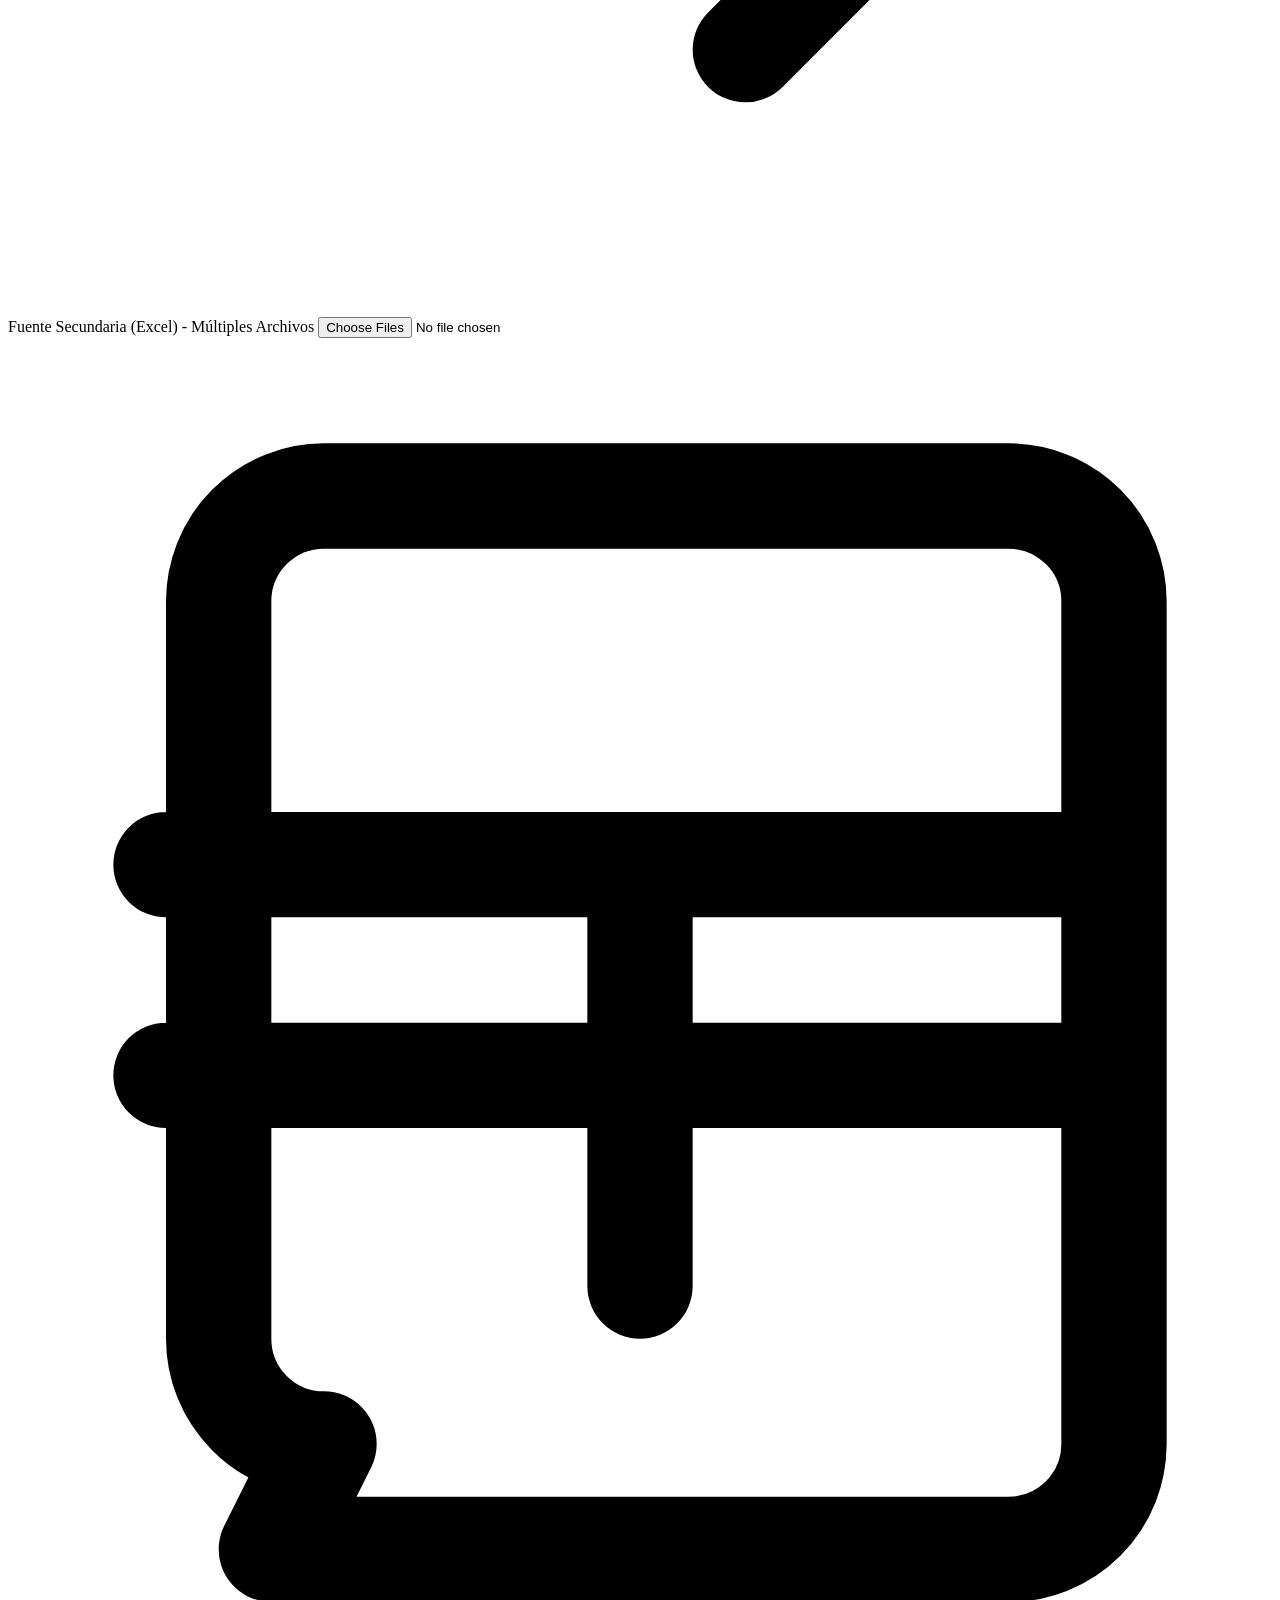
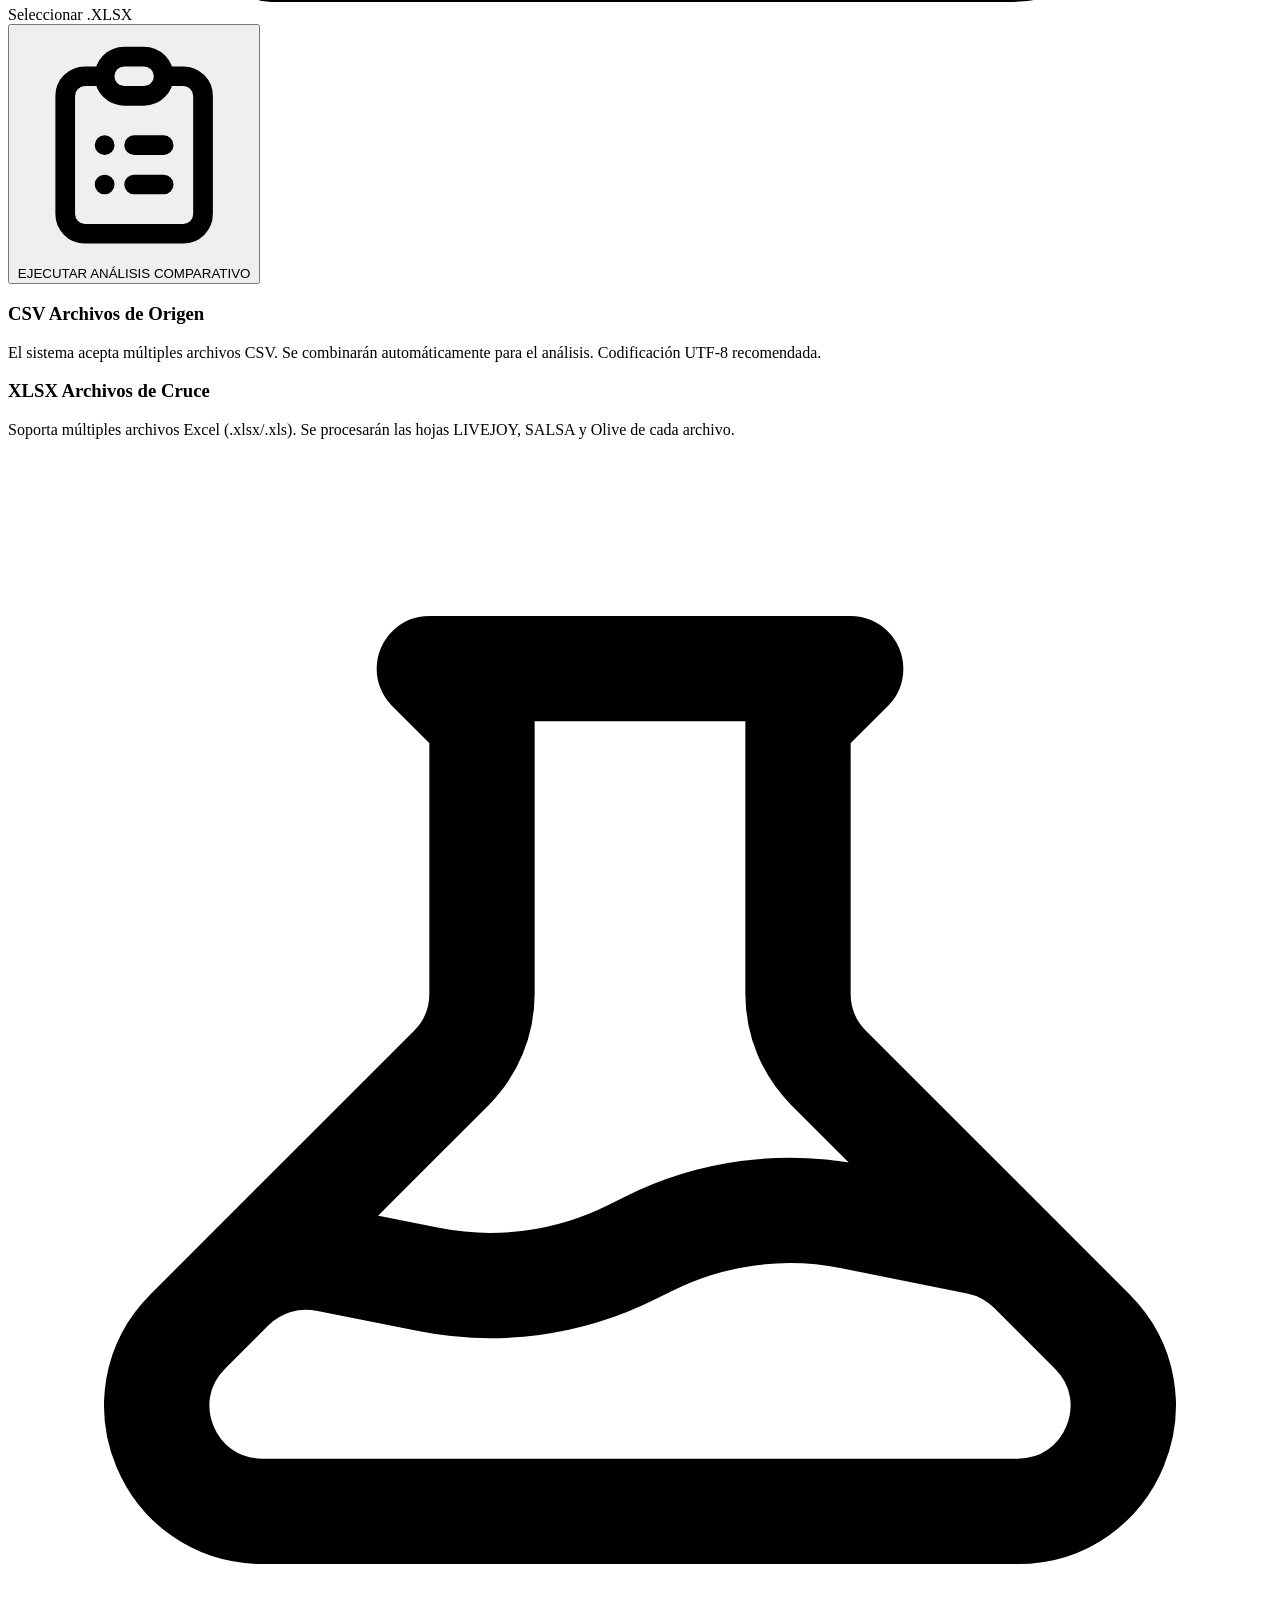
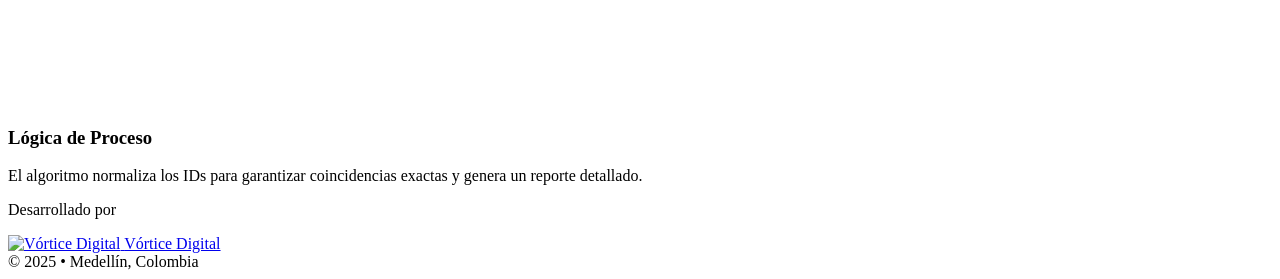
==== commit 6b3b6db4: "Soporte completo para cargar archivos Excel (.xlsx / .xls) descargados de SALSA en la comparacion" ====
--- a/src/main/resources/templates/index.html
+++ b/src/main/resources/templates/index.html
@@ -4,24 +4,26 @@
     <meta charset="UTF-8">
     <meta name="viewport" content="width=device-width, initial-scale=1.0">
     <title>Sistema de Auditoría</title>
-    <script src="https://cdn.tailwindcss.com"></script>
+    <script th:src="@{/js/tailwind.min.js}" src="https://cdn.tailwindcss.com"></script>
     <link href="https://fonts.googleapis.com/css2?family=JetBrains+Mono:wght@400;700&family=Plus+Jakarta+Sans:wght@400;600;800&display=swap" rel="stylesheet">
     <script>
-        tailwind.config = {
-            darkMode: 'class',
-            theme: {
-                extend: {
-                    fontFamily: {
-                        sans: ['"Plus Jakarta Sans"', 'sans-serif'],
-                        mono: ['"JetBrains Mono"', 'monospace'],
-                    },
-                    colors: {
-                        slate: { 850: '#1e293b', 900: '#0f172a' },
-                        accent: '#f97316',
-                        brand: '#3b82f6',
+        if (typeof tailwind !== 'undefined') {
+            tailwind.config = {
+                darkMode: 'class',
+                theme: {
+                    extend: {
+                        fontFamily: {
+                            sans: ['"Plus Jakarta Sans"', 'sans-serif'],
+                            mono: ['"JetBrains Mono"', 'monospace'],
+                        },
+                        colors: {
+                            slate: { 850: '#1e293b', 900: '#0f172a' },
+                            accent: '#f97316',
+                            brand: '#3b82f6',
+                        }
                     }
                 }
-            }
+            };
         }
     </script>
 </head>
@@ -79,10 +81,10 @@
                             
                             <!-- Modo Archivo (Por defecto) -->
                             <div id="containerFileMode" class="block">
-                                <input type="file" name="csvFiles" id="csvFile" accept=".csv,.txt" multiple class="hidden" onchange="updateUI(this, 'csvBox', 'csvIcon')">
+                                <input type="file" name="csvFiles" id="csvFile" accept=".csv,.txt,.xlsx,.xls" multiple class="hidden" onchange="updateUI(this, 'csvBox', 'csvIcon')">
                                 <label for="csvFile" id="csvBox" class="flex flex-col items-center justify-center h-28 md:h-32 border-2 border-dashed border-slate-600 rounded-xl cursor-pointer hover:border-brand-500 hover:bg-slate-700/50 transition-all">
                                     <svg id="csvIcon" class="w-8 h-8 text-slate-500 mb-2 group-hover:text-brand-400 transition-colors" fill="none" stroke="currentColor" viewBox="0 0 24 24"><path stroke-linecap="round" stroke-linejoin="round" stroke-width="2" d="M9 17v-2m3 2v-4m3 4v-6m2 10H7a2 2 0 01-2-2V5a2 2 0 012-2h5.586a1 1 0 01.707.293l5.414 5.414a1 1 0 01.293.707V19a2 2 0 01-2 2z"></path></svg>
-                                    <span class="text-sm font-mono text-slate-300 file-name">Seleccionar .CSV o .TXT</span>
+                                    <span class="text-sm font-mono text-slate-300 file-name">Seleccionar Archivo (CSV, TXT, Excel .xlsx/.xls)</span>
                                 </label>
                             </div>
                             
